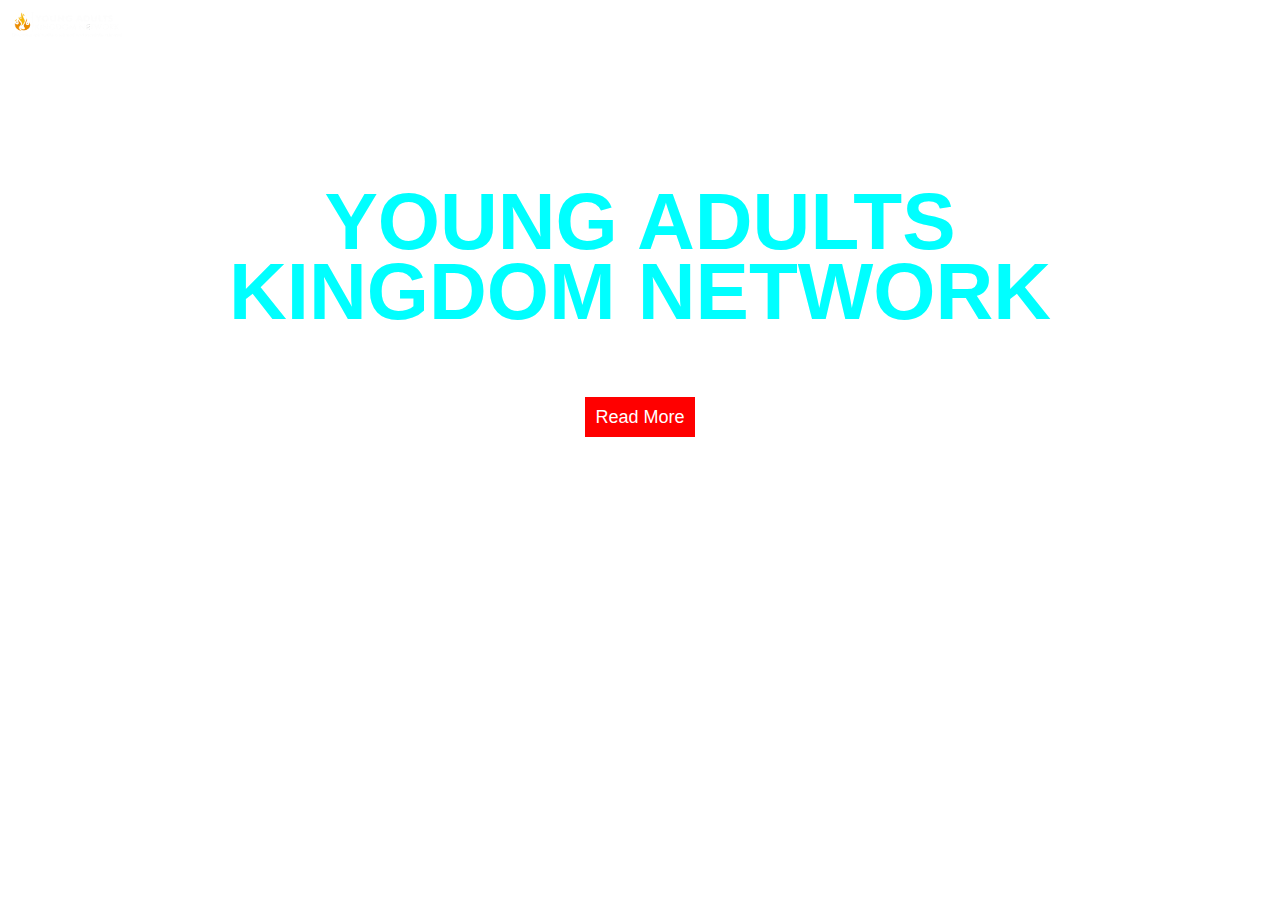
==== index.html @ bdc8966d "The Heading Section" ====
<!DOCTYPE html>
<html lang="en">
<head>
    <meta charset="UTF-8">
    <meta name="viewport" content="width=device-width, initial-scale=1.0">
    <link rel="stylesheet" href="css/style.css">
    <title>yaknglobal.com</title>
</head>
<body>
    <section class="main">
        <div class="topnav">
            <div><img src="img/yaknlogo white.png" width="110px" height="25px"></div>
            <div>
                <!-- <ul class="topnav list">
                <li><a href="">Home</a></li>
                <li><a href="">Service</a></li>
                <li><a href="">Donate</a></li>
                <li><a href="">Gallery</a></li>
            </ul> -->
            </div>
        </div>
        <div class="welcome">
            <h3 class="welcome">WELCOME TO</h3>
            <h1 class="yakn">YOUNG ADULTS<br>KINGDOM NETWORK</h1>
            <div class="read-more"><a href="">Read More</a></div>
        </div>
        <marquee direction="left" class="animate">Yakn is a fast growing youth platform, in teaching the true word of God and power of prayer. The reason for Yakn is to diciple young people into becoming relevant and societal equipped for their destiny or purpose.</marquee>
    </section>
    
    
</body>
</html>
---- css/style.css ----
* {
    padding: 0;
    margin: 0;
    box-sizing: border-box;
}

.main {
    background-image: url(../img/MAIN\ IMAGE.jpg);
    background-size: cover;
    width: 100%;
    height: 600px;
}

.topnav {
    padding: 20px;
    display: flex;
    justify-content: space-between;
    align-items: center;
}

.list a {
    text-decoration: none;
    color: white;
    font-family: 'Segoe UI', Tahoma, Geneva, Verdana, sans-serif;
    font-size: 15px;
}

.list {
    list-style: none;
}

.list li {
    padding-left: 50px;
}

.list a:hover {
    color: yellow;
}

.welcome {
    display: flex;
    justify-content: center;
    align-items: center;
    flex-direction: column;
    text-align: center;
    padding-top: 50px;
}

.welcome h1 {
    font-size: 70px;
    color: aqua;
    font-family: 'Segoe UI', Tahoma, Geneva, Verdana, sans-serif;
    line-height: 70px;
}

.welcome h3 {
    font-size: 30px;
    color: white;
    font-family: 'Segoe UI', Tahoma, Geneva, Verdana, sans-serif;
}
.read-more{
    padding-top: 70px;
}
.read-more a{
    text-decoration: none;
    color: white;
    background-color: red;
    font-family: 'Segoe UI', Tahoma, Geneva, Verdana, sans-serif;
    padding: 15px;
}
.animate{
    color: white;
    font-family: 'Segoe UI', Tahoma, Geneva, Verdana, sans-serif;
    font-size: 12px;
    padding-top: 90px;
    margin: 0 20px 0 20px;
}

@media only  screen and (max-width:300px){
    .main {
        background-image: url(../img/MAIN\ IMAGE.jpg);
        background-size: cover;
        width: 100%;
        height: 300px;
        background-position: center;
    }
    .welcome h1 {
        font-size: 25px;
        line-height: 28px;
    }
    
    .welcome h3 {
        font-size: 15px;
    }
    .topnav {
        padding: 20px;
    }
    
    .welcome {
        padding-top: 15px;
    }
    .read-more{
        padding-top: 30px;
    }
    .read-more a{
        padding: 8px;
        font-size: 10px;
    }
    .animate{
        font-size: 8px;
        padding-top: 45px;
    }
}
@media only  screen and (min-width:301px){
    .main {
        background-image: url(../img/MAIN\ IMAGE.jpg);
        background-size: cover;
        width: 100%;
        height: 320px;
        background-position: center;
    }
    .welcome h1 {
        font-size: 30px;
        line-height: 28px;
    }
    
    .welcome h3 {
        font-size: 15px;
    }
    .topnav {
        padding: 20px;
    }
    
    .welcome {
        padding-top: 15px;
    }
    .read-more{
        padding-top: 30px;
    }
    .read-more a{
        padding: 8px;
        font-size: 10px;
    }
    .animate{
        font-size: 8px;
        padding-top: 45px;
    }
}
@media only  screen and (min-width:375px){
    .main {
        background-image: url(../img/MAIN\ IMAGE.jpg);
        background-size: cover;
        width: 100%;
        height: 320px;
        background-position: center;
    }
    .welcome h1 {
        font-size: 30px;
        line-height: 28px;
    }
    
    .welcome h3 {
        font-size: 15px;
    }
    .topnav {
        padding: 20px;
    }
    
    .welcome {
        padding-top: 15px;
    }
    .read-more{
        padding-top: 50px;
    }
    .read-more a{
        padding: 8px;
        font-size: 10px;
    }
    .animate{
        font-size: 8px;
        padding-top: 55px; 
    }
}
@media only  screen and (min-width:400px){
    .main {
        background-image: url(../img/MAIN\ IMAGE.jpg);
        background-size: cover;
        width: 100%;
        height: 320px;
        background-position: center;
    }
    .welcome h1 {
        font-size: 35px;
        line-height: 30px;
    }
    
    .welcome h3 {
        font-size: 18px;
    }
    .topnav {
        padding: 20px;
    }
    
    .welcome {
        padding-top: 15px;
    }
    .read-more{
        padding-top: 45px;
    }
    .read-more a{
        padding: 10px;
        font-size: 11px;
    }
    .animate{
        font-size: 10px;
        padding-top: 45px;
    }
}
@media only  screen and (min-width:500px){
    .main {
        background-image: url(../img/MAIN\ IMAGE.jpg);
        background-size: cover;
        width: 100%;
        height: 350px;
        background-position: center;
    }
    .welcome h1 {
        font-size: 40px;
        line-height: 34px;
    }
    
    .welcome h3 {
        font-size: 20px;
    }
    .topnav {
        padding: 20px;
    }
    
    .welcome {
        padding-top: 30px;
    }
    .read-more{
        padding-top: 40px;
    }
    .read-more a{
        padding: 10px;
        font-size: 10px;
    }
    .animate{
        font-size: 10px;
        padding-top: 38px;
    }
}
@media only  screen and (min-width:700px){
    .main {
        background-image: url(../img/MAIN\ IMAGE.jpg);
        background-size: cover;
        width: 100%;
        height: 400px;
        background-position: center;
    }
    .welcome h1 {
        font-size: 55px;
        line-height: 50px;
    }
    
    .welcome h3 {
        font-size: 25px;
    }
    .topnav {
        padding: 12px;
    }
    
    .welcome {
        padding-top: 20px;
    }
    .read-more{
        padding-top: 50px;
    }
    .read-more a{
        padding: 10px;
        font-size: 13px;
    }
    .animate{
        font-size: 12px;
        padding-top: 70px;
    }
    .list a {
        font-size: 10px;
    }
}
@media only  screen and (min-width:900px){
    .main {
        background-image: url(../img/MAIN\ IMAGE.jpg);
        background-size: cover;
        width: 100%;
        height: 550px;
        background-position: center;
    }
    .welcome h1 {
        font-size: 80px;
        line-height: 70px;
    }
    
    .welcome h3 {
        font-size: 30px;
    }
    .topnav {
        padding: 12px;
    }
    
    .welcome {
        padding-top: 50px;
    }
    .read-more{
        padding-top: 80px;
    }
    .read-more a{
        padding: 10px;
        font-size: 18px;
    }
    .animate{
        font-size: 15px;
        padding-top: 70px;
    }
    .list a {
        font-size: 13px;
    }
    
}
@media only  screen and (min-width:1500px){
    .main {
        background-image: url(../img/MAIN\ IMAGE.jpg);
        background-size: cover;
        width: 100%;
        height: 650px;
        background-position: center;
    }
    .welcome h1 {
        font-size: 90px;
        line-height: 80px;
    }
    
    .welcome h3 {
        font-size: 45px;
    }
    .topnav {
        padding: 15px;
    }
    
    .welcome {
        padding-top: 40px;
    }
    .read-more{
        padding-top: 85px;
    }
    .read-more a{
        padding: 15px;
        font-size: 20px;
    }
    .animate{
        font-size: 18px;
        padding-top: 130px;
    }
    .list a {
        font-size: 20px;
    }
    
}
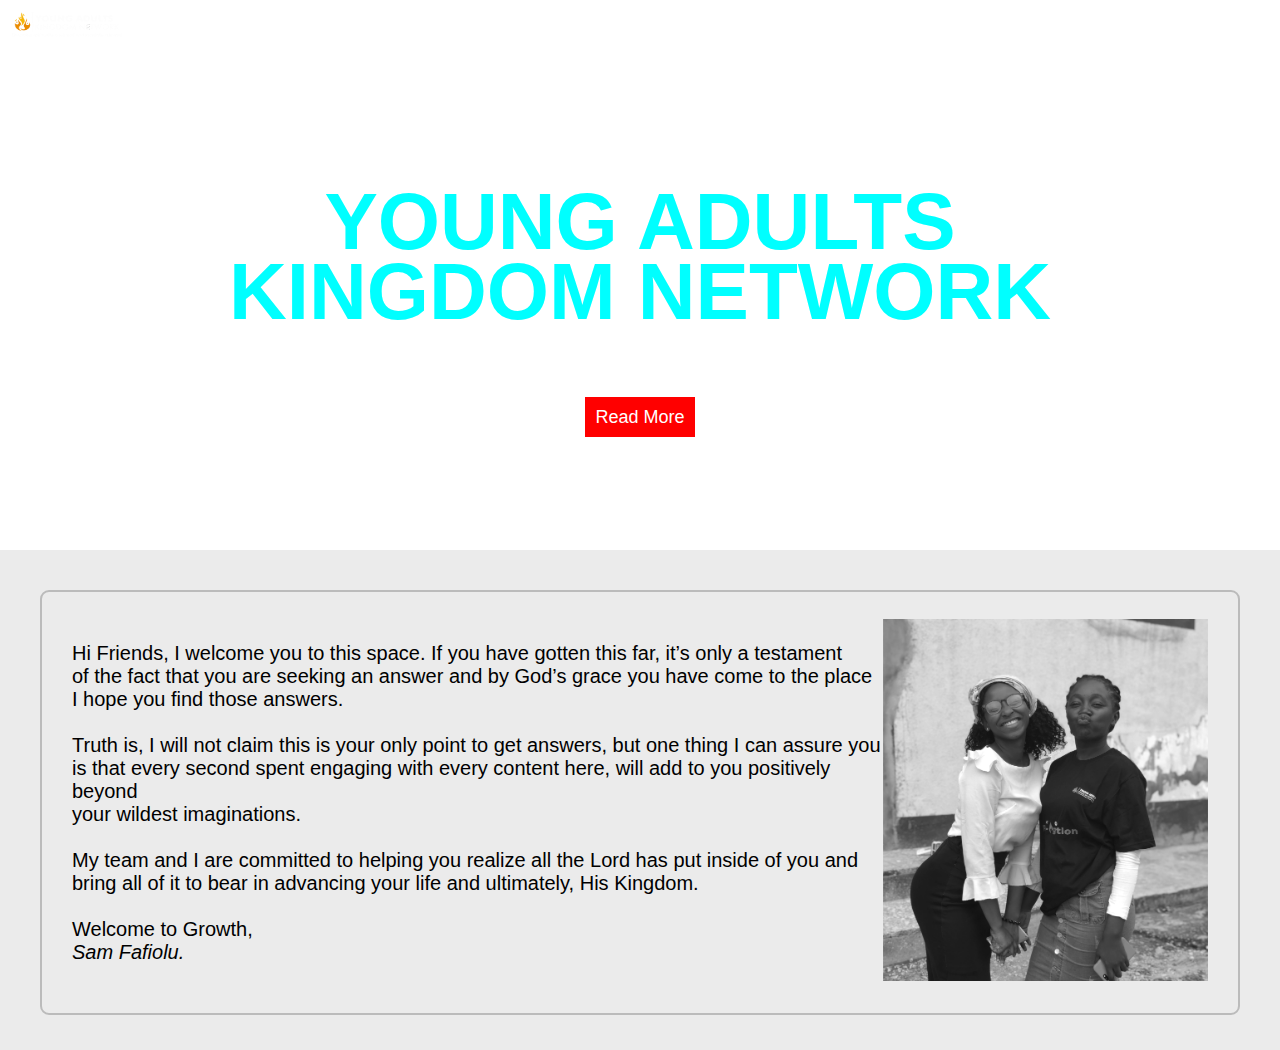
==== commit c961a104: "Welcome message and changes in the css and html" ====
--- a/index.html
+++ b/index.html
@@ -1,11 +1,13 @@
 <!DOCTYPE html>
 <html lang="en">
+
 <head>
     <meta charset="UTF-8">
     <meta name="viewport" content="width=device-width, initial-scale=1.0">
     <link rel="stylesheet" href="css/style.css">
     <title>yaknglobal.com</title>
 </head>
+
 <body>
     <section class="main">
         <div class="topnav">
@@ -24,9 +26,25 @@
             <h1 class="yakn">YOUNG ADULTS<br>KINGDOM NETWORK</h1>
             <div class="read-more"><a href="">Read More</a></div>
         </div>
-        <marquee direction="left" class="animate">Yakn is a fast growing youth platform, in teaching the true word of God and power of prayer. The reason for Yakn is to diciple young people into becoming relevant and societal equipped for their destiny or purpose.</marquee>
+        <marquee direction="left" class="animate">Yakn is a fast growing youth platform, in teaching the true word of
+            God and power of prayer. The reason for Yakn is to diciple young people into becoming relevant and societal
+            equipped for their destiny or purpose.</marquee>
     </section>
-    
-    
+    <div class="welcome-page">
+        <div class="welcome1">
+            <div><p>Hi Friends,
+
+                I welcome you to this space. If you have gotten this far, it’s only a testament <br> of the fact that you are seeking an answer and by God’s grace you have come to the place <br>I hope you find those answers. <br><br>
+                Truth is, I will not claim this is your only point to get answers, but one thing I can assure you <br> is that every second spent engaging with every content here, will add to you positively beyond <br> your wildest imaginations. <br><br>
+                
+                My team and I are committed to helping you realize all the Lord has put inside of you and <br>bring all of it to bear in advancing your life and ultimately, His Kingdom. <br><br>
+                
+                Welcome to Growth,<br>
+                <i>Sam Fafiolu.</i>
+                </p></div>
+                <div class="welcome-pic"><img src="img/img 1.jpg" width="325"></div>
+        </div>
+    </div>
 </body>
+
 </html>--- a/css/style.css
+++ b/css/style.css
@@ -58,17 +58,20 @@
     color: white;
     font-family: 'Segoe UI', Tahoma, Geneva, Verdana, sans-serif;
 }
-.read-more{
+
+.read-more {
     padding-top: 70px;
 }
-.read-more a{
+
+.read-more a {
     text-decoration: none;
     color: white;
     background-color: red;
     font-family: 'Segoe UI', Tahoma, Geneva, Verdana, sans-serif;
     padding: 15px;
 }
-.animate{
+
+.animate {
     color: white;
     font-family: 'Segoe UI', Tahoma, Geneva, Verdana, sans-serif;
     font-size: 12px;
@@ -76,7 +79,7 @@
     margin: 0 20px 0 20px;
 }
 
-@media only  screen and (max-width:300px){
+@media only screen and (max-width:300px) {
     .main {
         background-image: url(../img/MAIN\ IMAGE.jpg);
         background-size: cover;
@@ -84,34 +87,40 @@
         height: 300px;
         background-position: center;
     }
+
     .welcome h1 {
         font-size: 25px;
         line-height: 28px;
     }
-    
+
     .welcome h3 {
         font-size: 15px;
     }
+
     .topnav {
         padding: 20px;
     }
-    
+
     .welcome {
         padding-top: 15px;
     }
-    .read-more{
+
+    .read-more {
         padding-top: 30px;
     }
-    .read-more a{
+
+    .read-more a {
         padding: 8px;
         font-size: 10px;
     }
-    .animate{
+
+    .animate {
         font-size: 8px;
         padding-top: 45px;
     }
 }
-@media only  screen and (min-width:301px){
+
+@media only screen and (min-width:301px) {
     .main {
         background-image: url(../img/MAIN\ IMAGE.jpg);
         background-size: cover;
@@ -119,34 +128,40 @@
         height: 320px;
         background-position: center;
     }
+
     .welcome h1 {
         font-size: 30px;
         line-height: 28px;
     }
-    
+
     .welcome h3 {
         font-size: 15px;
     }
+
     .topnav {
         padding: 20px;
     }
-    
+
     .welcome {
         padding-top: 15px;
     }
-    .read-more{
+
+    .read-more {
         padding-top: 30px;
     }
-    .read-more a{
+
+    .read-more a {
         padding: 8px;
         font-size: 10px;
     }
-    .animate{
+
+    .animate {
         font-size: 8px;
         padding-top: 45px;
     }
 }
-@media only  screen and (min-width:375px){
+
+@media only screen and (min-width:375px) {
     .main {
         background-image: url(../img/MAIN\ IMAGE.jpg);
         background-size: cover;
@@ -154,34 +169,40 @@
         height: 320px;
         background-position: center;
     }
+
     .welcome h1 {
         font-size: 30px;
         line-height: 28px;
     }
-    
+
     .welcome h3 {
         font-size: 15px;
     }
+
     .topnav {
         padding: 20px;
     }
-    
+
     .welcome {
         padding-top: 15px;
     }
-    .read-more{
+
+    .read-more {
         padding-top: 50px;
     }
-    .read-more a{
+
+    .read-more a {
         padding: 8px;
         font-size: 10px;
     }
-    .animate{
+
+    .animate {
         font-size: 8px;
-        padding-top: 55px; 
-    }
-}
-@media only  screen and (min-width:400px){
+        padding-top: 55px;
+    }
+}
+
+@media only screen and (min-width:400px) {
     .main {
         background-image: url(../img/MAIN\ IMAGE.jpg);
         background-size: cover;
@@ -189,34 +210,40 @@
         height: 320px;
         background-position: center;
     }
+
     .welcome h1 {
         font-size: 35px;
         line-height: 30px;
     }
-    
+
     .welcome h3 {
         font-size: 18px;
     }
+
     .topnav {
         padding: 20px;
     }
-    
+
     .welcome {
         padding-top: 15px;
     }
-    .read-more{
+
+    .read-more {
         padding-top: 45px;
     }
-    .read-more a{
+
+    .read-more a {
         padding: 10px;
         font-size: 11px;
     }
-    .animate{
+
+    .animate {
         font-size: 10px;
         padding-top: 45px;
     }
 }
-@media only  screen and (min-width:500px){
+
+@media only screen and (min-width:500px) {
     .main {
         background-image: url(../img/MAIN\ IMAGE.jpg);
         background-size: cover;
@@ -224,34 +251,40 @@
         height: 350px;
         background-position: center;
     }
+
     .welcome h1 {
         font-size: 40px;
         line-height: 34px;
     }
-    
+
     .welcome h3 {
         font-size: 20px;
     }
+
     .topnav {
         padding: 20px;
     }
-    
+
     .welcome {
         padding-top: 30px;
     }
-    .read-more{
+
+    .read-more {
         padding-top: 40px;
     }
-    .read-more a{
+
+    .read-more a {
         padding: 10px;
         font-size: 10px;
     }
-    .animate{
+
+    .animate {
         font-size: 10px;
         padding-top: 38px;
     }
 }
-@media only  screen and (min-width:700px){
+
+@media only screen and (min-width:700px) {
     .main {
         background-image: url(../img/MAIN\ IMAGE.jpg);
         background-size: cover;
@@ -259,37 +292,44 @@
         height: 400px;
         background-position: center;
     }
+
     .welcome h1 {
         font-size: 55px;
         line-height: 50px;
     }
-    
+
     .welcome h3 {
         font-size: 25px;
     }
+
     .topnav {
         padding: 12px;
     }
-    
+
     .welcome {
         padding-top: 20px;
     }
-    .read-more{
+
+    .read-more {
         padding-top: 50px;
     }
-    .read-more a{
+
+    .read-more a {
         padding: 10px;
         font-size: 13px;
     }
-    .animate{
+
+    .animate {
         font-size: 12px;
         padding-top: 70px;
     }
+
     .list a {
         font-size: 10px;
     }
 }
-@media only  screen and (min-width:900px){
+
+@media only screen and (min-width:900px) {
     .main {
         background-image: url(../img/MAIN\ IMAGE.jpg);
         background-size: cover;
@@ -297,38 +337,45 @@
         height: 550px;
         background-position: center;
     }
+
     .welcome h1 {
         font-size: 80px;
         line-height: 70px;
     }
-    
+
     .welcome h3 {
         font-size: 30px;
     }
+
     .topnav {
         padding: 12px;
     }
-    
+
     .welcome {
         padding-top: 50px;
     }
-    .read-more{
+
+    .read-more {
         padding-top: 80px;
     }
-    .read-more a{
+
+    .read-more a {
         padding: 10px;
         font-size: 18px;
     }
-    .animate{
+
+    .animate {
         font-size: 15px;
         padding-top: 70px;
     }
+
     .list a {
         font-size: 13px;
     }
-    
-}
-@media only  screen and (min-width:1500px){
+
+}
+
+@media only screen and (min-width:1500px) {
     .main {
         background-image: url(../img/MAIN\ IMAGE.jpg);
         background-size: cover;
@@ -336,35 +383,61 @@
         height: 650px;
         background-position: center;
     }
+
     .welcome h1 {
         font-size: 90px;
         line-height: 80px;
     }
-    
+
     .welcome h3 {
         font-size: 45px;
     }
+
     .topnav {
         padding: 15px;
     }
-    
+
     .welcome {
         padding-top: 40px;
     }
-    .read-more{
+
+    .read-more {
         padding-top: 85px;
     }
-    .read-more a{
+
+    .read-more a {
         padding: 15px;
         font-size: 20px;
     }
-    .animate{
+
+    .animate {
         font-size: 18px;
         padding-top: 130px;
     }
+
     .list a {
         font-size: 20px;
     }
-    
-}
-
+
+}
+
+.welcome-page {
+    width: 100%;
+    height: 500px;
+    background-color: rgb(235, 235, 235);
+    padding: 40px;
+}
+
+.welcome1 {
+    width: 100%;
+    height: 425px;
+    border: 2px solid rgb(187, 187, 187);
+    border-radius: 9px;
+    font-family: 'Gill Sans', 'Gill Sans MT', Calibri, 'Trebuchet MS', sans-serif;
+    font-size: 20px;
+    align-items: center;
+    display: flex;
+    justify-content: space-between;
+    padding: 30px;
+}
+
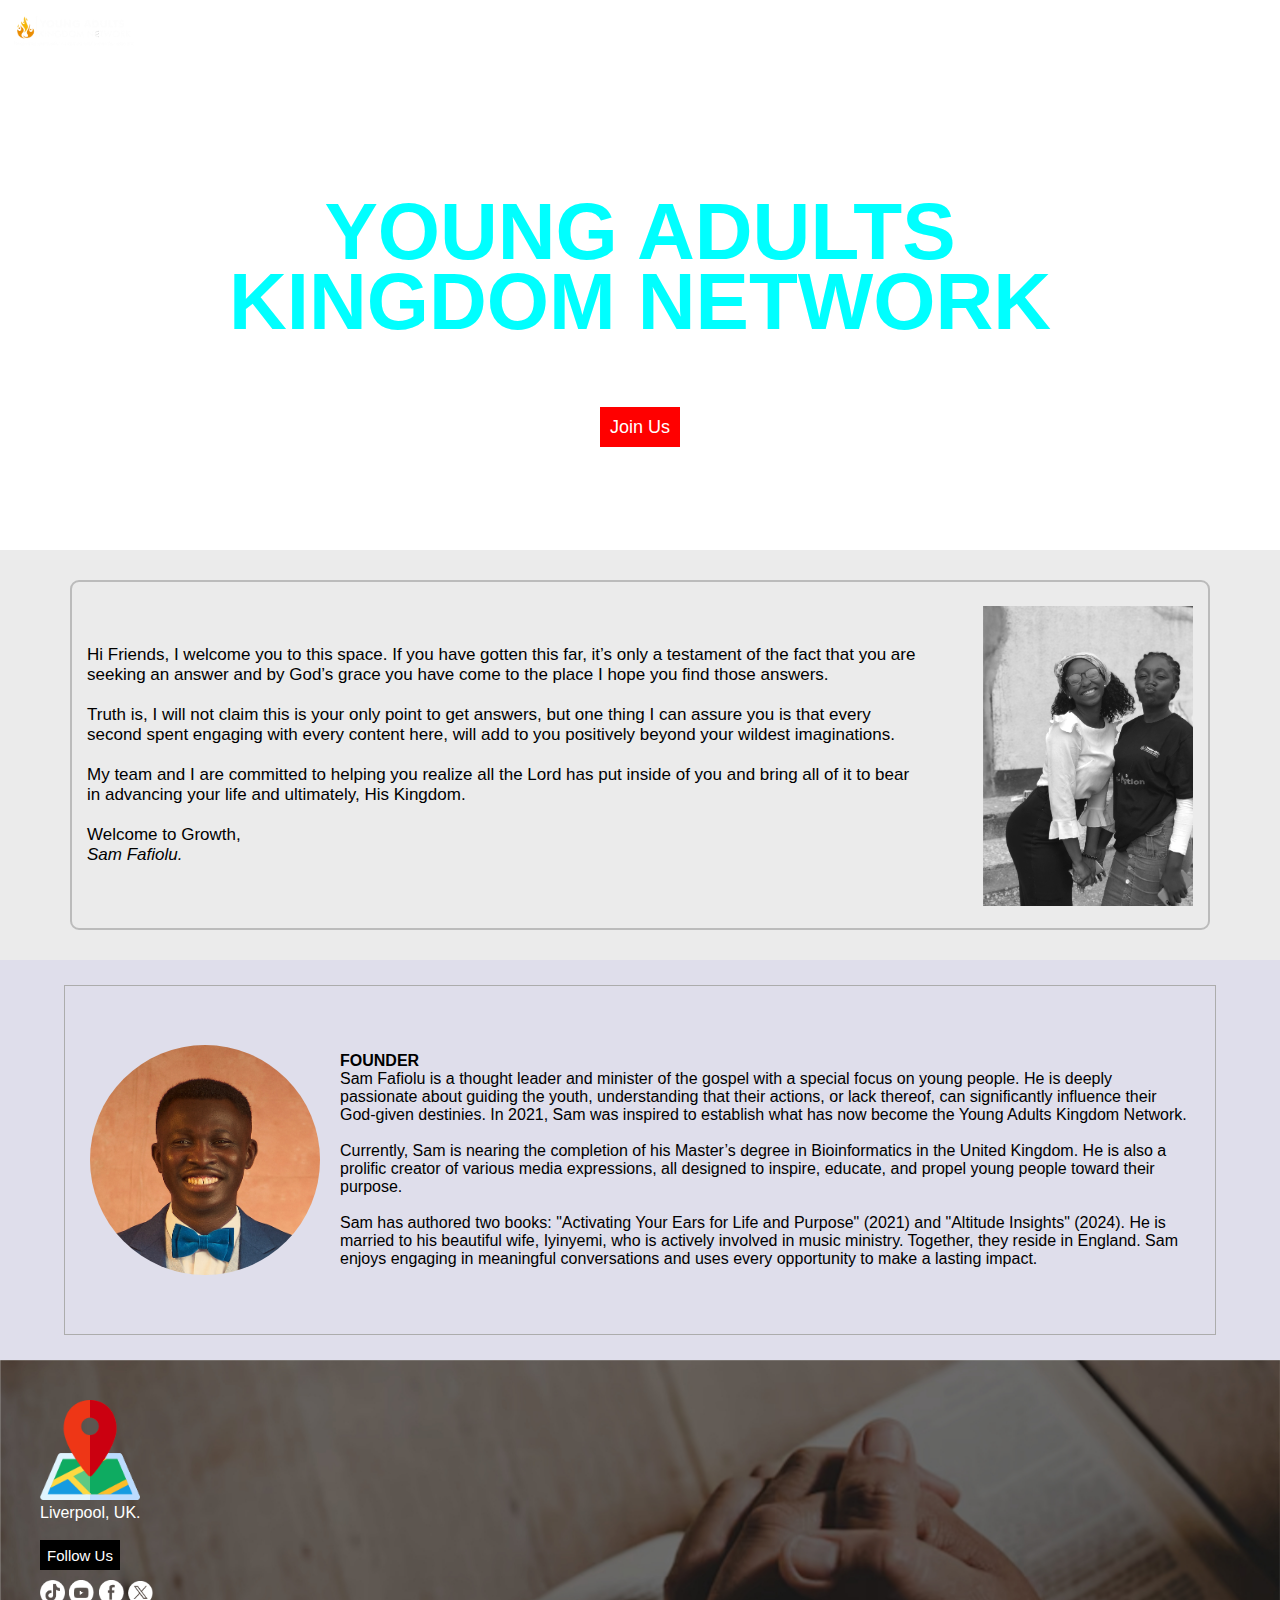
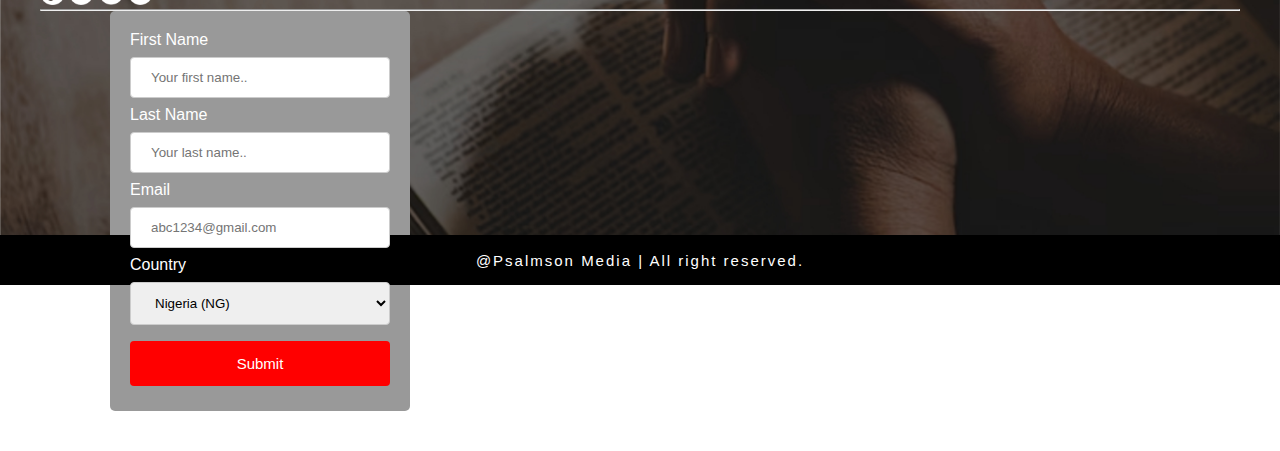
==== commit e5be93a8: "Hompage Done" ====
--- a/index.html
+++ b/index.html
@@ -11,20 +11,25 @@
 <body>
     <section class="main">
         <div class="topnav">
-            <div><img src="img/yaknlogo white.png" width="110px" height="25px"></div>
+            <div><img src="img/yaknlogo white.png" width="100"></div>
+
             <div>
-                <!-- <ul class="topnav list">
-                <li><a href="">Home</a></li>
-                <li><a href="">Service</a></li>
-                <li><a href="">Donate</a></li>
-                <li><a href="">Gallery</a></li>
-            </ul> -->
+                
+                    <ul class="topnav list">
+                        <li><a href="">Home</a></li>
+                        <li><a href="">Service</a></li>
+                        <li><a href="">Donate</a></li>
+                        <li><a href="">Gallery</a></li>
+                    </ul>
+                
             </div>
+
+
         </div>
         <div class="welcome">
             <h3 class="welcome">WELCOME TO</h3>
             <h1 class="yakn">YOUNG ADULTS<br>KINGDOM NETWORK</h1>
-            <div class="read-more"><a href="">Read More</a></div>
+            <div class="read-more"><a href="https://chat.whatsapp.com/B8yAgyohZiiI1sKRX3BTaz">Join Us</a></div>
         </div>
         <marquee direction="left" class="animate">Yakn is a fast growing youth platform, in teaching the true word of
             God and power of prayer. The reason for Yakn is to diciple young people into becoming relevant and societal
@@ -32,18 +37,103 @@
     </section>
     <div class="welcome-page">
         <div class="welcome1">
-            <div><p>Hi Friends,
+            <div>
+                <p>Hi Friends,
 
-                I welcome you to this space. If you have gotten this far, it’s only a testament <br> of the fact that you are seeking an answer and by God’s grace you have come to the place <br>I hope you find those answers. <br><br>
-                Truth is, I will not claim this is your only point to get answers, but one thing I can assure you <br> is that every second spent engaging with every content here, will add to you positively beyond <br> your wildest imaginations. <br><br>
-                
-                My team and I are committed to helping you realize all the Lord has put inside of you and <br>bring all of it to bear in advancing your life and ultimately, His Kingdom. <br><br>
-                
-                Welcome to Growth,<br>
-                <i>Sam Fafiolu.</i>
-                </p></div>
-                <div class="welcome-pic"><img src="img/img 1.jpg" width="325"></div>
+                    I welcome you to this space. If you have gotten this far, it’s only a testament of the fact that you
+                    are seeking an answer and by God’s grace you have come to the place I hope you find those answers.
+                    <br><br>
+                    Truth is, I will not claim this is your only point to get answers, but one thing I can assure you is
+                    that every second spent engaging with every content here, will add to you positively beyond your
+                    wildest imaginations. <br><br>
+
+                    My team and I are committed to helping you realize all the Lord has put inside of you and bring all
+                    of it to bear in advancing your life and ultimately, His Kingdom. <br><br>
+
+                    Welcome to Growth,<br>
+                    <i>Sam Fafiolu.</i>
+                </p>
+            </div>
+            <div class="welcome-pic"></div>
         </div>
+    </div>
+    <div class="founder">
+        <div class="found">
+            <div>
+                <div class="pst-img"></div>
+            </div>
+            <div class="sam-text">
+                <p><b>FOUNDER</b> <br>
+                    Sam Fafiolu is a thought leader and minister of the gospel with a special focus on young people. He
+                    is deeply passionate about guiding the youth, understanding that their actions, or lack thereof, can
+                    significantly influence their God-given destinies. In 2021, Sam was inspired to establish what has
+                    now become the Young Adults Kingdom Network. <br><br>
+
+                    Currently, Sam is nearing the completion of his Master’s degree in Bioinformatics in the United
+                    Kingdom. He is also a prolific creator of various media expressions, all designed to inspire,
+                    educate, and propel young people toward their purpose. <br><br>
+
+                    Sam has authored two books: "Activating Your Ears for Life and Purpose" (2021) and "Altitude
+                    Insights" (2024).
+
+                    He is married to his beautiful wife, Iyinyemi, who is actively involved in music ministry. Together,
+                    they reside in England.
+
+                    Sam enjoys engaging in meaningful conversations and uses every opportunity to make a lasting impact.
+
+
+                </p>
+            </div>
+        </div>
+    </div>
+    <footer class="contact">
+        <div class="locate">
+            <div class="ll">
+                <div>
+                    <div><img src="img/location.png" width="100">
+                        <p>Liverpool, UK.</p>
+                    </div>
+                </div>
+                <br>
+
+                <div class="follow">
+                    <p>Follow Us</p>
+                    <div class="icon"><a href=""><img src="img/tiktok.png" width="25"></a>
+                        <a href=""><img src="img/youtube.png" width="25"></a>
+                        <a href=""><img src="img/facebook.png" width="25"></a>
+                        <a href=""><img src="img/twitter.png" width="25"></a>
+                    </div>
+                </div>
+
+            </div>
+            <hr>
+            <div class="form">
+                <div>
+                    <form>
+                        <label for="fname">First Name</label><br>
+                        <input type="text" id="fname" name="firstname" placeholder="Your first name.."><br>
+
+                        <label for="lname">Last Name</label><br>
+                        <input type="text" id="lname" name="lastname" placeholder="Your last name.."><br>
+
+                        <label for="ename">Email</label><br>
+                        <input type="text" id="ename" name="email" placeholder="abc1234@gmail.com"><br>
+
+                        <label for="country">Country</label><br>
+                        <select id="country" name="country">
+                            <option value="NG">Nigeria (NG)</option>
+                            <option value="UK">United Kingom (UK)</option>
+                            <option value="">GERMANY</option>
+                        </select><br>
+
+                        <input type="submit" value="Submit">
+                    </form>
+                </div>
+            </div>
+
+    </footer>
+    <div class="ps">
+        <p>@Psalmson Media | All right reserved.</p>
     </div>
 </body>
 
--- a/css/style.css
+++ b/css/style.css
@@ -12,17 +12,16 @@
 }
 
 .topnav {
-    padding: 20px;
     display: flex;
     justify-content: space-between;
     align-items: center;
+    font-size: 15px;
 }
 
 .list a {
     text-decoration: none;
     color: white;
     font-family: 'Segoe UI', Tahoma, Geneva, Verdana, sans-serif;
-    font-size: 15px;
 }
 
 .list {
@@ -80,6 +79,21 @@
 }
 
 @media only screen and (max-width:300px) {
+    .topnav {
+        margin-left: 2px;
+         font-size: 6px;
+    }
+    .list li {
+        padding-left: 13px;
+    }
+    .topnav img{
+        width: 50px;
+        height: 10px;
+    }
+    .topnav {
+        padding: 10px;
+    }
+
     .main {
         background-image: url(../img/MAIN\ IMAGE.jpg);
         background-size: cover;
@@ -97,10 +111,6 @@
         font-size: 15px;
     }
 
-    .topnav {
-        padding: 20px;
-    }
-
     .welcome {
         padding-top: 15px;
     }
@@ -116,11 +126,26 @@
 
     .animate {
         font-size: 8px;
-        padding-top: 45px;
+        padding-top: 70px;
     }
 }
 
 @media only screen and (min-width:301px) {
+    .topnav {
+        margin-left: 2px;
+         font-size: 9px;
+    }
+    .list li {
+        padding-left: 13px;
+    }
+    .topnav img{
+        width: 60px;
+        height: 15px;
+    }
+    .topnav {
+        padding: 10px;
+    }
+    
     .main {
         background-image: url(../img/MAIN\ IMAGE.jpg);
         background-size: cover;
@@ -138,9 +163,7 @@
         font-size: 15px;
     }
 
-    .topnav {
-        padding: 20px;
-    }
+    
 
     .welcome {
         padding-top: 15px;
@@ -157,11 +180,58 @@
 
     .animate {
         font-size: 8px;
-        padding-top: 45px;
+        padding-top: 60px;
+    }
+}
+
+@media only screen and (min-width:320px) {
+    
+    .topnav {
+        margin-left: 2px;
+         font-size: 9px;
+    }
+    .list li {
+        padding-left: 13px;
+    }
+    .topnav img{
+        width: 60px;
+        height: 15px;
+    }
+    .topnav {
+        padding: 8px;
+    }.main {
+        background-image: url(../img/MAIN\ IMAGE.jpg);
+        background-size: cover;
+        width: 100%;
+        height: 320px;
+        background-position: center;
+    }
+
+    .welcome h1 {
+        font-size: 35px;
+        line-height: 30px;
+    }
+    .animate{
+        padding-top: 65px;
     }
 }
 
 @media only screen and (min-width:375px) {
+    .topnav {
+        margin-left: 2px;
+         font-size: 9px;
+    }
+    .list li {
+        padding-left: 13px;
+    }
+    .topnav img{
+        width: 60px;
+        height: 15px;
+    }
+    .topnav {
+        padding: 10px;
+    }
+    
     .main {
         background-image: url(../img/MAIN\ IMAGE.jpg);
         background-size: cover;
@@ -179,10 +249,7 @@
         font-size: 15px;
     }
 
-    .topnav {
-        padding: 20px;
-    }
-
+    
     .welcome {
         padding-top: 15px;
     }
@@ -198,11 +265,25 @@
 
     .animate {
         font-size: 8px;
-        padding-top: 55px;
+        padding-top: 75px;
     }
 }
 
 @media only screen and (min-width:400px) {
+    .topnav {
+        margin-left: 2px;
+         font-size: 9px;
+    }
+    .list li {
+        padding-left: 13px;
+    }
+    .topnav img{
+        width: 60px;
+        height: 15px;
+    }
+    .topnav {
+        padding: 10px;
+    }
     .main {
         background-image: url(../img/MAIN\ IMAGE.jpg);
         background-size: cover;
@@ -220,10 +301,6 @@
         font-size: 18px;
     }
 
-    .topnav {
-        padding: 20px;
-    }
-
     .welcome {
         padding-top: 15px;
     }
@@ -239,18 +316,27 @@
 
     .animate {
         font-size: 10px;
-        padding-top: 45px;
+        padding-top: 60px;
     }
 }
 
 @media only screen and (min-width:500px) {
-    .main {
-        background-image: url(../img/MAIN\ IMAGE.jpg);
-        background-size: cover;
-        width: 100%;
-        height: 350px;
-        background-position: center;
-    }
+    
+    .topnav {
+        margin-left: 2px;
+         font-size: 9px;
+    }
+    .list li {
+        padding-left: 13px;
+    }
+    .topnav img{
+        width: 70px;
+        height: 17px;
+    }
+    .topnav {
+        padding: 10px;
+    }
+    
 
     .welcome h1 {
         font-size: 40px;
@@ -261,10 +347,6 @@
         font-size: 20px;
     }
 
-    .topnav {
-        padding: 20px;
-    }
-
     .welcome {
         padding-top: 30px;
     }
@@ -280,7 +362,7 @@
 
     .animate {
         font-size: 10px;
-        padding-top: 38px;
+        padding-top: 28px;
     }
 }
 
@@ -330,6 +412,20 @@
 }
 
 @media only screen and (min-width:900px) {
+    .topnav {
+        margin-left: 2px;
+         font-size: 9px;
+    }
+    .list li {
+        padding-left: 25px;
+    }
+    .topnav img{
+        width: 120px;
+        height: 30px;
+    }
+    .topnav {
+        padding: 10px;
+    }
     .main {
         background-image: url(../img/MAIN\ IMAGE.jpg);
         background-size: cover;
@@ -376,6 +472,20 @@
 }
 
 @media only screen and (min-width:1500px) {
+    .topnav {
+        margin-left: 2px;
+         font-size: 9px;
+    }
+    .list li {
+        padding-left: 30px;
+    }
+    .topnav img{
+        width: 130px;
+        height: 35px;
+    }
+    .topnav {
+        padding: 10px;
+    }
     .main {
         background-image: url(../img/MAIN\ IMAGE.jpg);
         background-size: cover;
@@ -433,11 +543,507 @@
     height: 425px;
     border: 2px solid rgb(187, 187, 187);
     border-radius: 9px;
-    font-family: 'Gill Sans', 'Gill Sans MT', Calibri, 'Trebuchet MS', sans-serif;
+    font-family: 'Segoe UI', Tahoma, Geneva, Verdana, sans-serif;
     font-size: 20px;
     align-items: center;
     display: flex;
-    justify-content: space-between;
     padding: 30px;
-}
-
+    font-weight: lighter;
+}
+
+@media only screen and (max-width:300px) {
+    .welcome-page {
+        padding: 20px;
+        height: 470px;
+    }
+
+    .welcome1 {
+        display: flex;
+        flex-direction: column;
+        font-size: 10px;
+        padding: 15px;
+
+
+    }
+
+    .welcome-pic {
+        background-image: url(../img/img\ 1.jpg);
+        background-size: cover;
+        width: 100%;
+        height: 180px;
+        margin-top: 15px;
+    }
+}
+
+@media only screen and (min-width:301px) {
+    .welcome-page {
+        padding: 20px;
+        height: 590px;
+    }
+
+    .welcome1 {
+        display: flex;
+        flex-direction: column;
+        font-size: 13px;
+        padding: 15px;
+        text-justify: auto;
+        height: 550px;
+    }
+
+    .welcome-pic {
+        background-image: url(../img/img\ 1.jpg);
+        background-size: cover;
+        width: 100%;
+        height: 200px;
+        margin-top: 15px;
+    }
+}
+
+@media only screen and (min-width:400px) {
+
+    .welcome-pic {
+        background-image: url(../img/img\ 1.jpg);
+        background-size: cover;
+        width: 100%;
+        height: 250px;
+        margin-top: 15px;
+    }
+}
+
+@media only screen and (min-width:500px) {
+    .welcome-page {
+        padding: 20px;
+        height: 590px;
+    }
+
+    .welcome-pic {
+        background-image: url(../img/img\ 1.jpg);
+        background-size: cover;
+        width: 100%;
+        height: 300px;
+        margin-top: 15px;
+    }
+}
+
+@media only screen and (min-width:700px) {
+    .welcome-page {
+        padding: 20px;
+        height: 320px;
+    }
+
+    .welcome1 {
+        display: flex;
+        flex-direction: row;
+        font-size: 12px;
+        height: 280px;
+        gap: 20px;
+
+    }
+
+    .welcome-pic {
+        background-image: url(../img/img\ 1.jpg);
+        background-size: cover;
+        width: 100%;
+        height: 250px;
+        margin-top: 1px;
+    }
+}
+
+@media only screen and (min-width:900px) {
+    .welcome-page {
+        padding: 20px;
+        height: 320px;
+    }
+
+    .welcome1 {
+        display: flex;
+        flex-direction: row;
+        font-size: 14px;
+        height: 280px;
+        gap: 20px;
+
+    }
+
+
+}
+
+@media only screen and (min-width:1200px) {
+    .welcome-page {
+        padding: 30px 70px 30px 70px;
+        height: 410px;
+    }
+
+    .welcome1 {
+        display: flex;
+        flex-direction: row;
+        font-size: 17px;
+        height: 350px;
+        gap: 60px;
+
+    }
+
+    .welcome-pic {
+        background-image: url(../img/img\ 1.jpg);
+        background-size: cover;
+        width: 400px;
+        height: 300px;
+        margin-top: 1px;
+    }
+}
+
+
+/* founder section  */
+
+
+.founder {
+    width: 100%;
+    height: 400px;
+    background-color: rgba(10, 0, 104, 0.404);
+    display: flex;
+    align-items: center;
+    justify-content: center;
+}
+
+.found {
+    width: 90%;
+    height: 300px;
+    border: 1px solid rgb(172, 172, 172);
+    display: flex;
+    align-items: center;
+    gap: 30px;
+    justify-content: center;
+    padding: 20px;
+}
+
+.pst-img {
+    /* border: 1px solid black; */
+    width: 230px;
+    height: 230px;
+    border-radius: 130px;
+    background-image: url(../img/pst\ sam.JPG);
+    background-size: cover;
+    background-position: center;
+
+}
+
+.sam-text {
+    font-size: 15px;
+    font-family: 'Segoe UI', Tahoma, Geneva, Verdana, sans-serif;
+    color: white;
+}
+
+@media only screen and (max-width:300px) {
+    .founder {
+        width: 100%;
+        height: 600px;
+        background-color: rgba(10, 0, 104, 0.13);
+    }
+
+    .found {
+        width: 90%;
+        height: 550px;
+        display: flex;
+        flex-direction: column;
+        gap: 20px;
+        padding: 10px;
+    }
+
+    .pst-img {
+        width: 100px;
+        height: 100px;
+
+    }
+
+    .sam-text {
+        font-size: 12px;
+        color: black;
+    }
+}
+
+@media only screen and (min-width:301px) {
+    .founder {
+        width: 100%;
+        height: 600px;
+        background-color: rgba(10, 0, 104, 0.13);
+    }
+
+    .found {
+        width: 90%;
+        height: 550px;
+        display: flex;
+        flex-direction: column;
+        gap: 20px;
+        padding: 10px;
+    }
+
+    .pst-img {
+        width: 100px;
+        height: 100px;
+
+    }
+
+    .sam-text {
+        font-size: 12px;
+        color: black;
+    }
+}
+
+@media only screen and (min-width:342px) {
+    .founder {
+        width: 100%;
+        height: 525px;
+    }
+
+    .found {
+        width: 90%;
+        height: 500px;
+    }
+
+}
+
+@media only screen and (min-width:375px) {
+    .sam-text {
+        font-size: 13px;
+    }
+
+    .founder {
+        width: 100%;
+        height: 550px;
+    }
+
+    .found {
+        width: 90%;
+        height: 525px;
+    }
+}
+
+@media only screen and (min-width:400px) {
+
+    .founder {
+        width: 100%;
+        height: 550px;
+    }
+
+    .found {
+        width: 90%;
+        height: 500px;
+    }
+}
+
+@media only screen and (min-width:500px) {
+    .sam-text {
+        font-size: 14px;
+    }
+
+    .founder {
+        width: 100%;
+        height: 600px;
+    }
+
+    .found {
+        width: 90%;
+        height: 575px;
+    }
+
+    .pst-img {
+
+        width: 180px;
+        height: 180px;
+    }
+}
+
+@media only screen and (min-width:700px) {
+    .sam-text {
+        font-size: 16px;
+    }
+}
+
+@media only screen and (min-width:900px) {
+    .sam-text {
+        font-size: 17px;
+    }
+}
+
+@media only screen and (min-width:1200px) {
+
+    .pst-img {
+        width: 230px;
+        height: 230px;
+
+    }
+
+    .sam-text {
+        font-size: 16px;
+        color: black;
+    }
+
+    .found {
+        width: 90%;
+        height: 350px;
+        display: flex;
+        flex-direction: row;
+        padding: 25px;
+    }
+
+    .founder {
+        height: 400px;
+    }
+
+}
+
+@media only screen and (min-width:1500px) {
+
+    .sam-text {
+        font-size: 18px;
+        color: black;
+    }
+
+    .found {
+        width: 90%;
+        height: 350px;
+        display: flex;
+        flex-direction: row;
+        padding: 25px;
+    }
+
+    .founder {
+        height: 400px;
+    }
+}
+
+/* contact section */
+.contact {
+    width: 100%;
+    height: 475px;
+    background-image: url(../img/white\ background.jpg);
+    background-size: cover;
+}
+
+.locate {
+    padding: 40px;
+    color: white;
+    font-family: 'Segoe UI', Tahoma, Geneva, Verdana, sans-serif;
+}
+
+.follow p {
+    background-color: rgb(0, 0, 0);
+    color: rgb(255, 255, 255);
+    width: 80px;
+    height: 30px;
+    display: flex;
+    font-size: 15px;
+    align-items: center;
+    justify-content: center;
+}
+
+.icon {
+    padding-top: 10px;
+}
+
+.form {
+    background-color: rgba(0, 0, 0, 0.452);
+    width: 550px;
+    height: 250px;
+
+}
+
+.input {
+    padding: 20px;
+}
+
+.name {
+    padding-top: 10px;
+}
+
+.name p {
+    display: inline;
+}
+
+.form {
+    border-radius: 5px;
+    background-color: #999999;
+    padding: 20px;
+    margin-left: 70px;
+    margin-right: 10px;
+    width: 300px;
+    height: 400px;
+    font-family: "Montserrat", sans-serif;
+}
+
+input[type=text],
+select {
+    width: 100%;
+    padding: 12px 20px;
+    margin: 8px 0;
+    border: 1px solid #ccc;
+    border-radius: 4px;
+    box-sizing: border-box;
+    font-family: "Montserrat", sans-serif;
+}
+
+input[type=submit] {
+    width: 100%;
+    background-color: #ff0000;
+    color: white;
+    padding: 14px 20px;
+    margin: 8px 0;
+    border: none;
+    border-radius: 4px;
+    cursor: pointer;
+    font-family: "Montserrat", sans-serif;
+    font-size: 15px;
+}
+
+input[type=submit]:hover {
+    background-color: #919191;
+}
+
+@media only screen and (max-width:300px) {
+    .contact {
+        background-position: center;
+    }
+
+    .locate {
+        /* display: flex;
+        flex-direction: column; */
+    }
+
+    .ll {
+        display: flex;
+        flex-direction: row;
+    }
+}
+
+@media only screen and (min-width:301px) {}
+
+@media only screen and (min-width:375px) {}
+
+@media only screen and (min-width:400px) {}
+
+@media only screen and (min-width:500px) {}
+
+@media only screen and (min-width:700px) {}
+
+@media only screen and (min-width:900px) {}
+
+@media only screen and (min-width:1500px) {}
+
+
+
+
+
+
+/* psalmson media section */
+.ps {
+    width: 100%;
+    height: 50px;
+    font-family: 'Segoe UI', Tahoma, Geneva, Verdana, sans-serif;
+    background-color: black;
+    color: white;
+    display: flex;
+    font-size: 15px;
+    letter-spacing: 2px;
+    font-weight: lighter;
+    justify-content: center;
+    align-items: center;
+}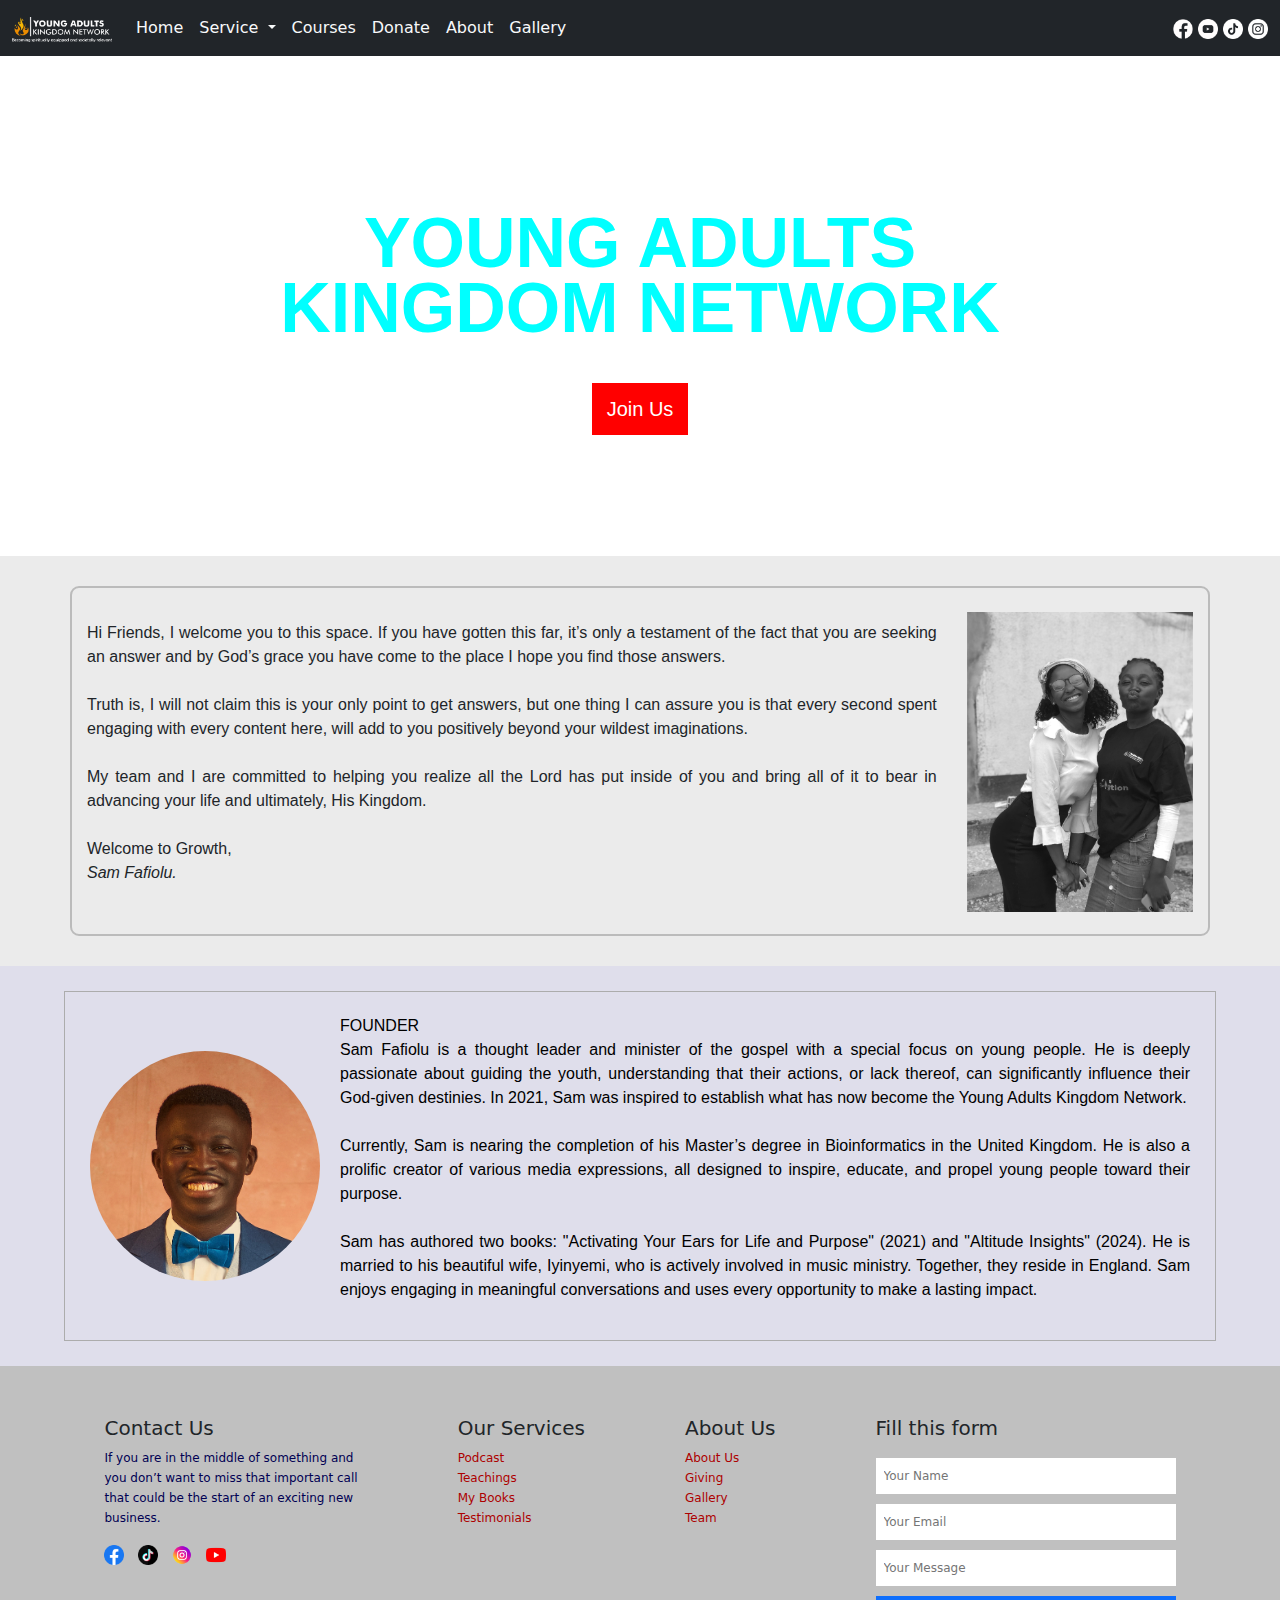
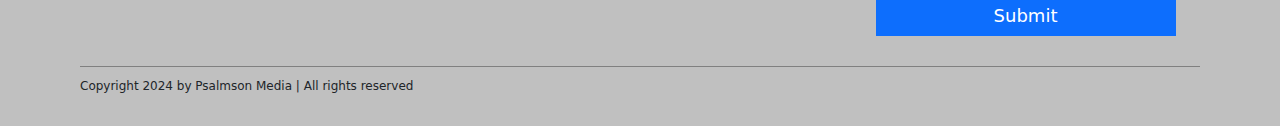
==== commit 0732c824: "Added more html and css" ====
--- a/index.html
+++ b/index.html
@@ -4,28 +4,64 @@
 <head>
     <meta charset="UTF-8">
     <meta name="viewport" content="width=device-width, initial-scale=1.0">
+    <link rel="stylesheet" href="css/bootstrap.css">
     <link rel="stylesheet" href="css/style.css">
     <title>yaknglobal.com</title>
 </head>
 
 <body>
+    <nav class="navbar navbar-expand-lg bg-dark">
+        <div class="container-fluid">
+            <a class="navbar-brand text-light" href="index.html"><img src="img/yaknlogo white.png" width="100"></a>
+            <button class="navbar-toggler" type="button" data-bs-toggle="collapse" data-bs-target="#navbarScroll"
+                aria-controls="navbarScroll" aria-expanded="false" aria-label="Toggle navigation">
+                <span class="navbar-toggler-icon"></span>
+            </button>
+            <div class="collapse navbar-collapse" id="navbarScroll">
+                <ul class="navbar-nav me-auto my-2 my-lg-0 navbar-nav-scroll" style="--bs-scroll-height: 100px;">
+                    <li class="nav-item">
+                        <a class="nav-link active text-light" aria-current="page" href="index.html">Home</a>
+                    </li>
+                    <li class="nav-item dropdown">
+                        <a class="nav-link dropdown-toggle text-light" href="service.html" role="button"
+                            data-bs-toggle="dropdown" aria-expanded="false">
+                            Service
+                        </a>
+                        <ul class="dropdown-menu">
+                            <li><a class="dropdown-item" href="#">Podcast</a></li>
+                            <li><a class="dropdown-item" href="#">Teachings</a></li>
+                            <li><a class="dropdown-item" href="#">My Books</a></li>
+                            <li><a class="dropdown-item" href="#">Testimonials</a></li>
+                            <li>
+                                <hr class="dropdown-divider">
+                            </li>
+                            <li><a class="dropdown-item" href="index.html"><img src="img/yakn logo.png"
+                                        width="100"></a></li>
+                        </ul>
+                    </li>
+                    <li class="nav-item">
+                        <a class="nav-link text-light" href="#">Courses</a>
+                    </li>
+                    <li class="nav-item">
+                        <a class="nav-link text-light" aria-disabled="true" href="donate.html">Donate</a>
+                    </li>
+                    <li class="nav-item">
+                        <a class="nav-link text-light" aria-disabled="true" href="about.html">About</a>
+                    </li>
+                    <li class="nav-item">
+                        <a class="nav-link text-light" aria-disabled="true" href="gallery.html">Gallery</a>
+                    </li>
+                </ul>
+                <div>
+                    <a href="https://www.facebook.com/fafiolu.samuel"><img src="img/fb.png" width="20"></a>
+                    <a href="https://youtube.com/@samfafioluofficial?si=S8PP0mXsg4CZrCpM"><img src="img/yt.png" width="20"></a>
+                    <a href="https://vm.tiktok.com/ZMh8GTM2t/"><img src="img/tk.png"  width="20"></a>
+                    <a href="https://www.instagram.com/samfafiolu.ng?igsh=YzljYTk1ODg3Zg=="><img src="img/insta.png"  width="20"></a>
+                </div>
+            </div>
+        </div>
+    </nav>
     <section class="main">
-        <div class="topnav">
-            <div><img src="img/yaknlogo white.png" width="100"></div>
-
-            <div>
-                
-                    <ul class="topnav list">
-                        <li><a href="">Home</a></li>
-                        <li><a href="">Service</a></li>
-                        <li><a href="">Donate</a></li>
-                        <li><a href="">Gallery</a></li>
-                    </ul>
-                
-            </div>
-
-
-        </div>
         <div class="welcome">
             <h3 class="welcome">WELCOME TO</h3>
             <h1 class="yakn">YOUNG ADULTS<br>KINGDOM NETWORK</h1>
@@ -63,7 +99,7 @@
                 <div class="pst-img"></div>
             </div>
             <div class="sam-text">
-                <p><b>FOUNDER</b> <br>
+                <p style="font-weight: lighter;"><b>FOUNDER</b> <br>
                     Sam Fafiolu is a thought leader and minister of the gospel with a special focus on young people. He
                     is deeply passionate about guiding the youth, understanding that their actions, or lack thereof, can
                     significantly influence their God-given destinies. In 2021, Sam was inspired to establish what has
@@ -86,55 +122,57 @@
             </div>
         </div>
     </div>
-    <footer class="contact">
-        <div class="locate">
-            <div class="ll">
-                <div>
-                    <div><img src="img/location.png" width="100">
-                        <p>Liverpool, UK.</p>
-                    </div>
-                </div>
-                <br>
-
-                <div class="follow">
-                    <p>Follow Us</p>
-                    <div class="icon"><a href=""><img src="img/tiktok.png" width="25"></a>
-                        <a href=""><img src="img/youtube.png" width="25"></a>
-                        <a href=""><img src="img/facebook.png" width="25"></a>
-                        <a href=""><img src="img/twitter.png" width="25"></a>
-                    </div>
+    <footer class="footer">
+        <div class="contact">
+            <div>
+                <h5>Contact Us</h5>
+                <p class="contact1">If you are in the middle of something and <br> you don’t want to miss that important call <br> that
+                    could be the
+                    start of an exciting new <br>business.</p>
+                <a href="https://www.facebook.com/fafiolu.samuel"><img src="img/facebook.png" width="20"></a>
+                <a href="https://vm.tiktok.com/ZMh8GTM2t/"><img src="img/tik-tok.png" width="20"></a>
+                <a href="https://www.instagram.com/samfafiolu.ng?igsh=YzljYTk1ODg3Zg=="><img src="img/instagram.png" width="20"></a>
+                <a href="https://youtube.com/@samfafioluofficial?si=S8PP0mXsg4CZrCpM"><img src="img/youtube.png" width="20"></a>
+            </div>
+            <div>
+                <h5>Our Services</h5>
+                <div class="Service1">
+                    <a href="">Podcast</a>
+                    <a href="">Teachings</a>
+                    <a href="">My Books</a>
+                    <a href="">Testimonials</a>
                 </div>
 
             </div>
-            <hr>
-            <div class="form">
-                <div>
-                    <form>
-                        <label for="fname">First Name</label><br>
-                        <input type="text" id="fname" name="firstname" placeholder="Your first name.."><br>
-
-                        <label for="lname">Last Name</label><br>
-                        <input type="text" id="lname" name="lastname" placeholder="Your last name.."><br>
-
-                        <label for="ename">Email</label><br>
-                        <input type="text" id="ename" name="email" placeholder="abc1234@gmail.com"><br>
-
-                        <label for="country">Country</label><br>
-                        <select id="country" name="country">
-                            <option value="NG">Nigeria (NG)</option>
-                            <option value="UK">United Kingom (UK)</option>
-                            <option value="">GERMANY</option>
-                        </select><br>
-
-                        <input type="submit" value="Submit">
-                    </form>
+            <div>
+                <h5>About Us</h5>
+                <div class="Service1">
+                    <a href="about.html">About Us</a>
+                    <a href="">Giving</a>
+                    <a href="gallery.html">Gallery</a>
+                    <a href="">Team</a>
                 </div>
             </div>
+            <div class="input">
+                <h5>Fill this form</h5>
+                <form action="">
+                    <input type="Name" placeholder="Your Name">
+                    <input type="Email" placeholder="Your Email">
+                    <input type="Message" placeholder="Your Message">
+                    <button class="bg-primary">Submit</button>
+                </form>
+            </div>
+        </div>
+        <div class="line"></div>
+        <div class="copyright">
+            <p>Copyright 2024 by Psalmson Media | All rights reserved</p>
+        </div>
+    </footer>
 
-    </footer>
-    <div class="ps">
-        <p>@Psalmson Media | All right reserved.</p>
-    </div>
+
+
+    <script src="js/popper.min.js"></script>
+    <script src="js/bootstrap.js"></script>
 </body>
 
 </html>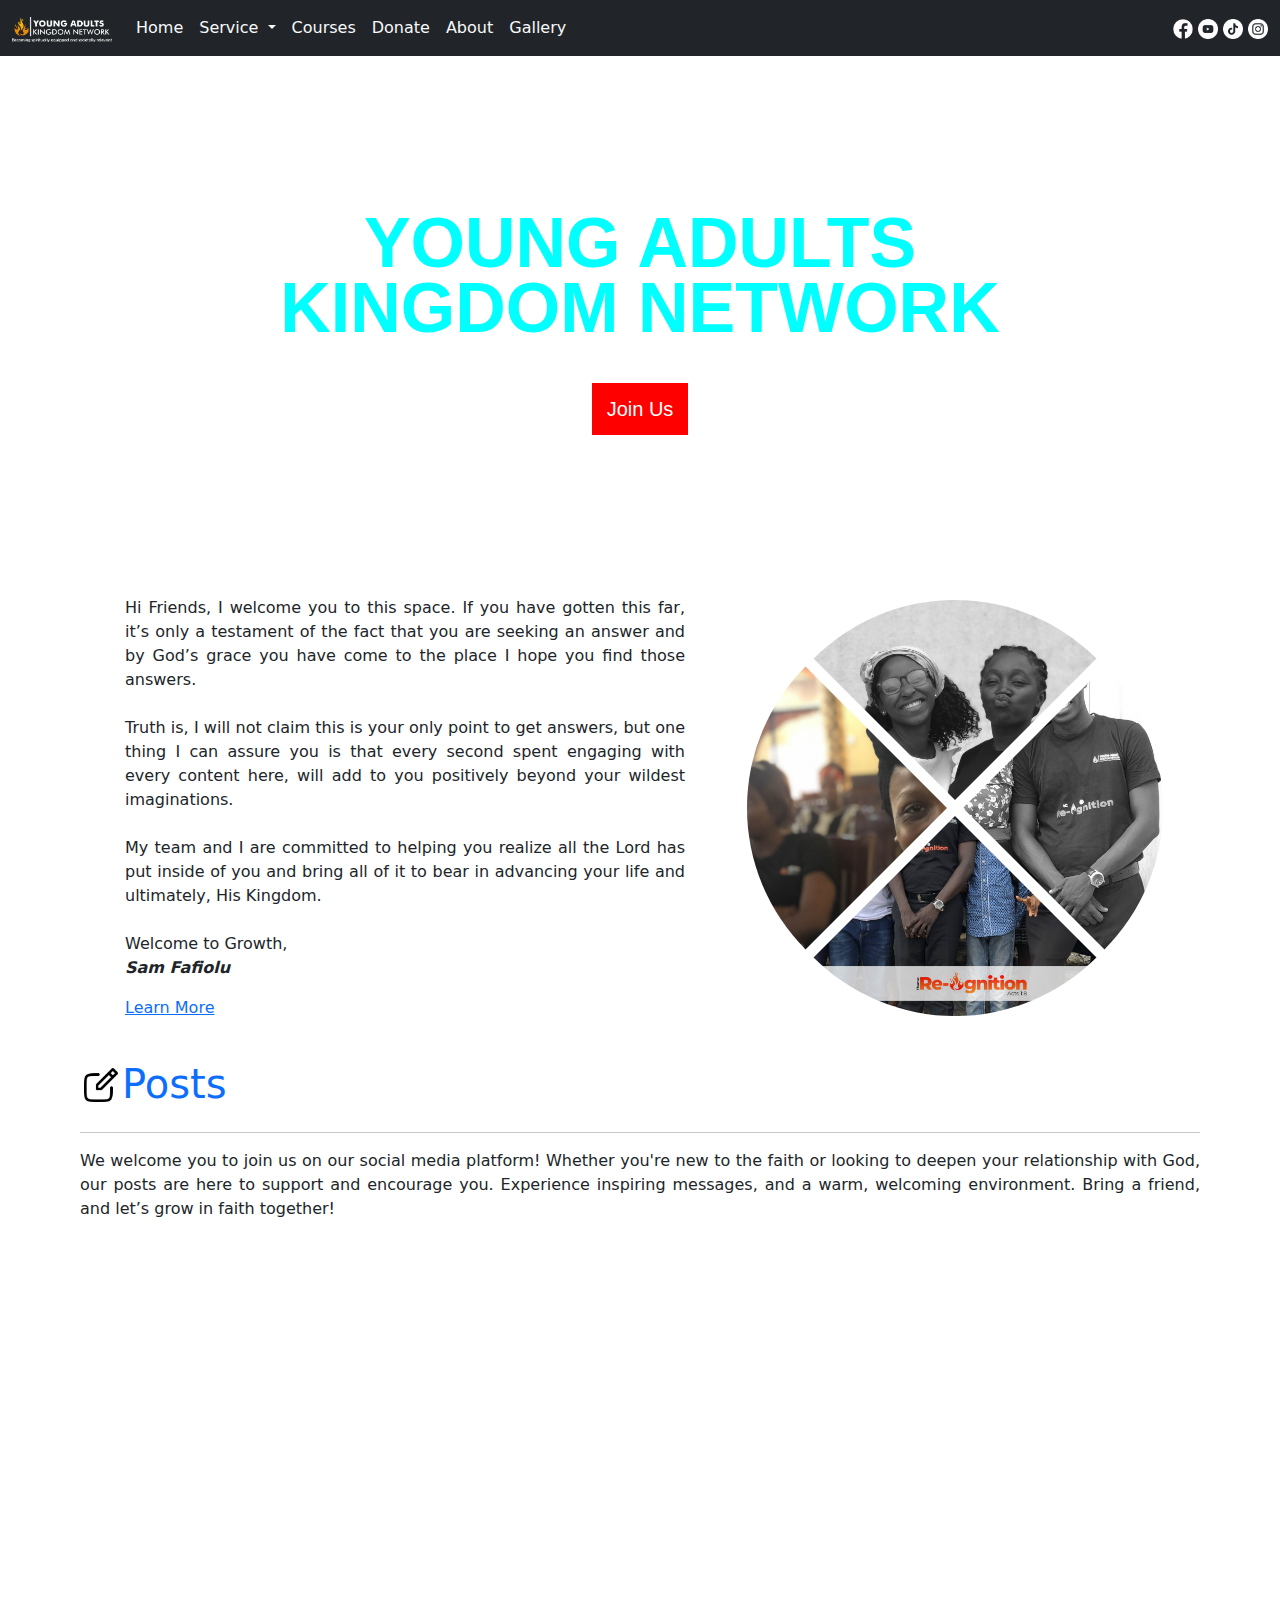
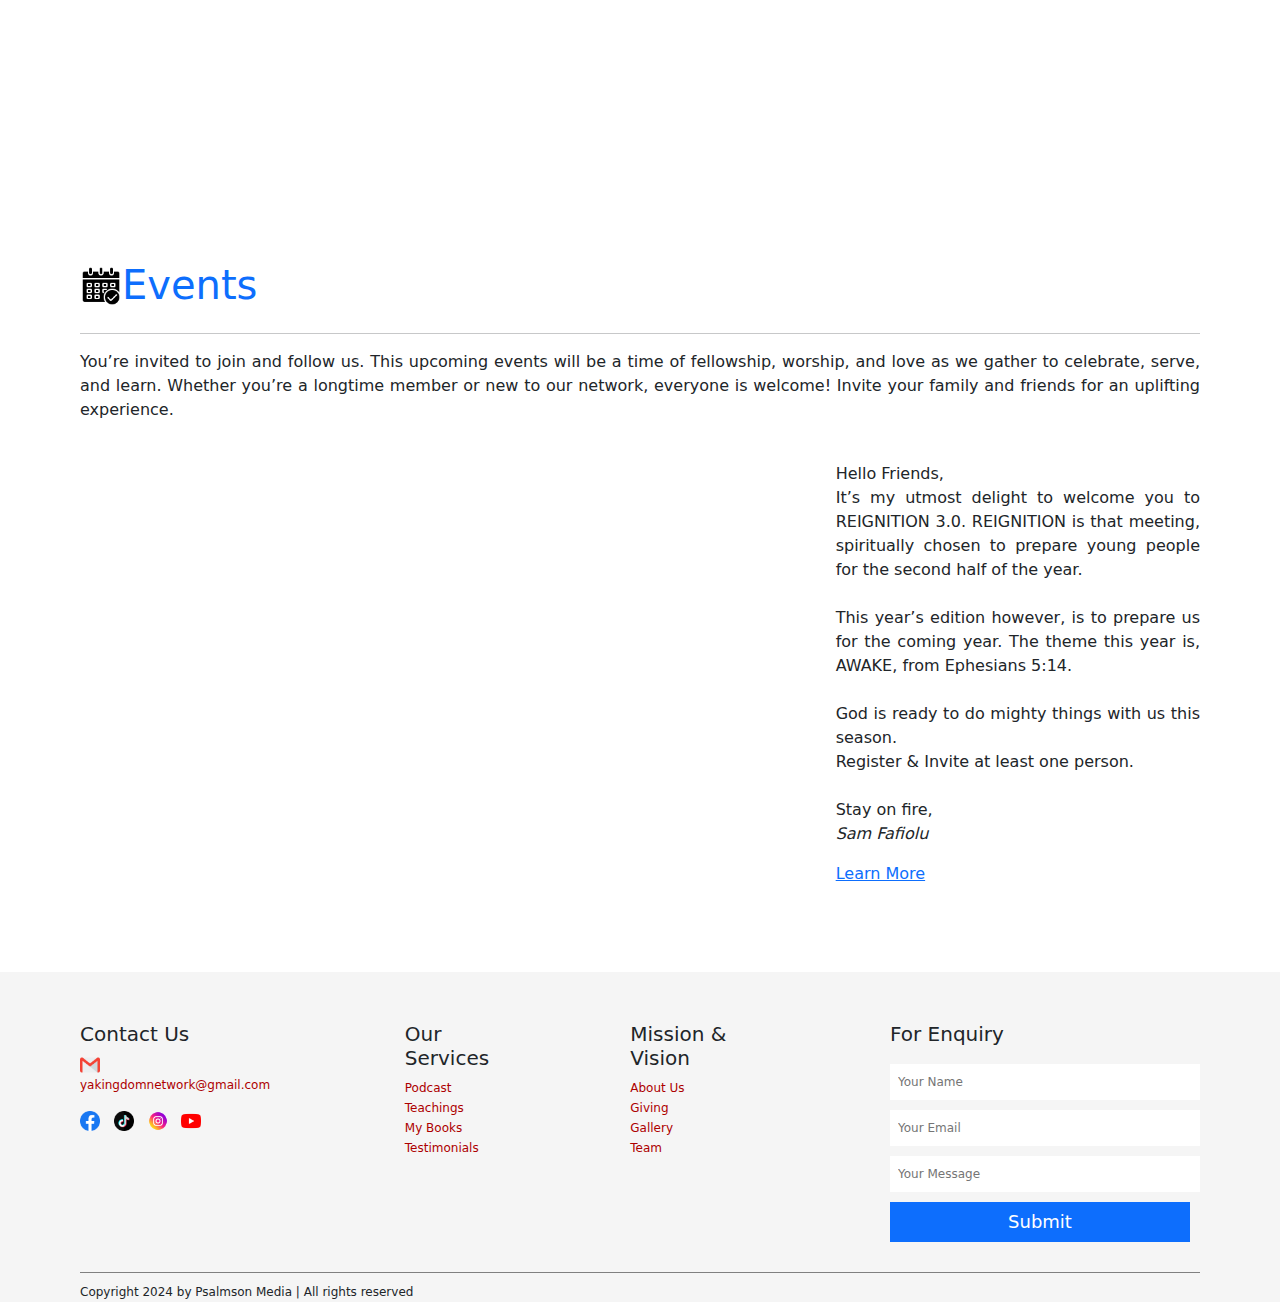
==== commit 944f09f5: "first commit" ====
--- a/index.html
+++ b/index.html
@@ -7,6 +7,7 @@
     <link rel="stylesheet" href="css/bootstrap.css">
     <link rel="stylesheet" href="css/style.css">
     <title>yaknglobal.com</title>
+    <link rel="icon" href="img/yakn circle logo.jpg">
 </head>
 
 <body>
@@ -28,19 +29,19 @@
                             Service
                         </a>
                         <ul class="dropdown-menu">
-                            <li><a class="dropdown-item" href="#">Podcast</a></li>
+                            <li><a class="dropdown-item" href="podcast.html">Podcast</a></li>
                             <li><a class="dropdown-item" href="#">Teachings</a></li>
                             <li><a class="dropdown-item" href="#">My Books</a></li>
                             <li><a class="dropdown-item" href="#">Testimonials</a></li>
                             <li>
                                 <hr class="dropdown-divider">
                             </li>
-                            <li><a class="dropdown-item" href="index.html"><img src="img/yakn logo.png"
-                                        width="100"></a></li>
+                            <li><a class="dropdown-item" href="index.html"><img src="img/yakn logo.png" width="100"></a>
+                            </li>
                         </ul>
                     </li>
                     <li class="nav-item">
-                        <a class="nav-link text-light" href="#">Courses</a>
+                        <a class="nav-link text-light" href="course.html">Courses</a>
                     </li>
                     <li class="nav-item">
                         <a class="nav-link text-light" aria-disabled="true" href="donate.html">Donate</a>
@@ -53,10 +54,13 @@
                     </li>
                 </ul>
                 <div>
-                    <a href="https://www.facebook.com/fafiolu.samuel"><img src="img/fb.png" width="20"></a>
-                    <a href="https://youtube.com/@samfafioluofficial?si=S8PP0mXsg4CZrCpM"><img src="img/yt.png" width="20"></a>
-                    <a href="https://vm.tiktok.com/ZMh8GTM2t/"><img src="img/tk.png"  width="20"></a>
-                    <a href="https://www.instagram.com/samfafiolu.ng?igsh=YzljYTk1ODg3Zg=="><img src="img/insta.png"  width="20"></a>
+                    <a href="https://www.facebook.com/share/oqnJmRU2HMLkzGeV/?mibextid=LQQJ4d"><img src="img/fb.png"
+                            width="20"></a>
+                    <a href="https://youtube.com/@samfafioluofficial?si=S8PP0mXsg4CZrCpM"><img src="img/yt.png"
+                            width="20"></a>
+                    <a href="https://vm.tiktok.com/ZMh8GTM2t/"><img src="img/tk.png" width="20"></a>
+                    <a href="https://www.instagram.com/samfafiolu.ng?igsh=YzljYTk1ODg3Zg=="><img src="img/insta.png"
+                            width="20"></a>
                 </div>
             </div>
         </div>
@@ -67,77 +71,116 @@
             <h1 class="yakn">YOUNG ADULTS<br>KINGDOM NETWORK</h1>
             <div class="read-more"><a href="https://chat.whatsapp.com/B8yAgyohZiiI1sKRX3BTaz">Join Us</a></div>
         </div>
-        <marquee direction="left" class="animate">Yakn is a fast growing youth platform, in teaching the true word of
-            God and power of prayer. The reason for Yakn is to diciple young people into becoming relevant and societal
-            equipped for their destiny or purpose.</marquee>
     </section>
-    <div class="welcome-page">
-        <div class="welcome1">
-            <div>
-                <p>Hi Friends,
-
-                    I welcome you to this space. If you have gotten this far, it’s only a testament of the fact that you
-                    are seeking an answer and by God’s grace you have come to the place I hope you find those answers.
-                    <br><br>
-                    Truth is, I will not claim this is your only point to get answers, but one thing I can assure you is
-                    that every second spent engaging with every content here, will add to you positively beyond your
-                    wildest imaginations. <br><br>
-
-                    My team and I are committed to helping you realize all the Lord has put inside of you and bring all
-                    of it to bear in advancing your life and ultimately, His Kingdom. <br><br>
-
-                    Welcome to Growth,<br>
-                    <i>Sam Fafiolu.</i>
-                </p>
-            </div>
-            <div class="welcome-pic"></div>
-        </div>
-    </div>
-    <div class="founder">
-        <div class="found">
-            <div>
-                <div class="pst-img"></div>
-            </div>
-            <div class="sam-text">
-                <p style="font-weight: lighter;"><b>FOUNDER</b> <br>
-                    Sam Fafiolu is a thought leader and minister of the gospel with a special focus on young people. He
-                    is deeply passionate about guiding the youth, understanding that their actions, or lack thereof, can
-                    significantly influence their God-given destinies. In 2021, Sam was inspired to establish what has
-                    now become the Young Adults Kingdom Network. <br><br>
-
-                    Currently, Sam is nearing the completion of his Master’s degree in Bioinformatics in the United
-                    Kingdom. He is also a prolific creator of various media expressions, all designed to inspire,
-                    educate, and propel young people toward their purpose. <br><br>
-
-                    Sam has authored two books: "Activating Your Ears for Life and Purpose" (2021) and "Altitude
-                    Insights" (2024).
-
-                    He is married to his beautiful wife, Iyinyemi, who is actively involved in music ministry. Together,
-                    they reside in England.
-
-                    Sam enjoys engaging in meaningful conversations and uses every opportunity to make a lasting impact.
-
-
-                </p>
-            </div>
-        </div>
-    </div>
+    <div class="welcome2">
+        <div class="card1">
+            <p class="card-text">Hi Friends, I welcome you to this space. If you have gotten this far, it’s only a
+                testament of the fact that you
+                are seeking an answer and by God’s grace you have come to the place I hope you find those answers.
+                <br><br>
+                Truth is, I will not claim this is your only point to get answers, but one thing I
+                can assure you is that every second spent engaging with every content here, will add to you positively
+                beyond your
+                wildest imaginations. <br><br>
+                My team and I are committed to helping you realize all the Lord has put inside of
+                you and bring all
+                of it to bear in advancing your life and ultimately, His Kingdom. <br><br>
+
+                Welcome to Growth,<br>
+                <b><i>Sam Fafiolu</i></b>
+            </p><a href="about.html">Learn More</a>
+        </div>
+        <div class="gallery">
+            <img src="img/img 1.jpg" alt="">
+            <img src="img/img 2.jpg" alt="">
+            <img src="img/img 4.jpg" alt="">
+            <img src="img/psam wife.jpg" alt="">
+        </div>
+    </div>
+
+
+    <div class="post">
+        <div class="d-flex2 text-primary">
+            <div class="mt-1"><img src="img/write.png" width="42"></div>
+            <h1>Posts</h1>
+        </div>
+        <hr>
+        <p>We welcome you to join us on our social media platform! Whether you're new to the faith or looking to deepen
+            your relationship with God, our posts are here to support and encourage you. Experience           inspiring messages, and a warm, welcoming environment. Bring a friend, and let’s grow in faith together!
+        </p>
+    </div>
+
+    <div class="youtube">
+        <iframe class="iframe" width="100%" src="https://www.youtube.com/embed/YpC1oXa8rkI?si=EzSln-jyD-tEeEu-"
+            title="YouTube video player" frameborder="0"
+            allow="accelerometer; autoplay; clipboard-write; encrypted-media; gyroscope; picture-in-picture; web-share"
+            referrerpolicy="strict-origin-when-cross-origin" allowfullscreen></iframe>
+        <iframe class="iframe" width="100%" src="https://www.youtube.com/embed/yaFIwr6fk-4?si=-OlEQMiJgrm795P1"
+            title="YouTube video player" frameborder="0"
+            allow="accelerometer; autoplay; clipboard-write; encrypted-media; gyroscope; picture-in-picture; web-share"
+            referrerpolicy="strict-origin-when-cross-origin" allowfullscreen></iframe>
+    </div>
+    <div class="youtube">
+        <iframe class="iframe" width="100%" src="https://www.youtube.com/embed/zu3-YL6zOAA?si=zSyzQbu5X_OhcuM4"
+            title="YouTube video player" frameborder="0"
+            allow="accelerometer; autoplay; clipboard-write; encrypted-media; gyroscope; picture-in-picture; web-share"
+            referrerpolicy="strict-origin-when-cross-origin" allowfullscreen></iframe>
+        <iframe class="iframe" width="100%" src="https://www.youtube.com/embed/IAJkZBQT5ns?si=pKUcH6F5RJKCUuD-"
+            title="YouTube video player" frameborder="0"
+            allow="accelerometer; autoplay; clipboard-write; encrypted-media; gyroscope; picture-in-picture; web-share"
+            referrerpolicy="strict-origin-when-cross-origin" allowfullscreen></iframe>
+    </div>
+    <div class="post">
+        <div class="d-flex2 text-primary">
+            <div class="mt-1"><img src="img/calendar (1).png" width="42"></div>
+            <h1>Events</h1>
+        </div>
+        <hr>
+        <p>You’re invited to join and follow us. This upcoming events will be a time of fellowship, worship, and love as
+            we gather to celebrate, serve, and learn. Whether you’re a longtime member or new to our network, everyone is
+            welcome! Invite your family and friends for an uplifting experience.</p>
+    </div>
+
+    <div class="event">
+        <div class="event-img img1">
+        </div>
+        <div class="card1">
+            <p class="card-text">Hello Friends, <br>
+                It’s my utmost delight to welcome you to REIGNITION 3.0. REIGNITION is that meeting, spiritually chosen to prepare young people for the second half of the year. <br><br>
+                
+                This year’s edition however, is to prepare us for the coming year. The theme this year is, AWAKE, from Ephesians 5:14. <br> <br>
+                
+                God is ready to do mighty things with  us this season. <br>
+                Register & Invite at least one person. <br><br>
+                
+                Stay on fire, <br>
+                <i>Sam Fafiolu</i>
+            </p><a href="about.html">Learn More</a>
+        </div>
+    </div>
+
+   
+
+
+
     <footer class="footer">
         <div class="contact">
             <div>
                 <h5>Contact Us</h5>
-                <p class="contact1">If you are in the middle of something and <br> you don’t want to miss that important call <br> that
-                    could be the
-                    start of an exciting new <br>business.</p>
-                <a href="https://www.facebook.com/fafiolu.samuel"><img src="img/facebook.png" width="20"></a>
+                <p class="contact1"><a href="https://www.yakingdomnetwork@gmail.com"><img src="img/gmail.png" width="20"
+                            class="me-2">yakingdomnetwork@gmail.com</a></p>
+                <a href="https://www.facebook.com/share/oqnJmRU2HMLkzGeV/?mibextid=LQQJ4d"><img src="img/facebook.png"
+                        width="20"></a>
                 <a href="https://vm.tiktok.com/ZMh8GTM2t/"><img src="img/tik-tok.png" width="20"></a>
-                <a href="https://www.instagram.com/samfafiolu.ng?igsh=YzljYTk1ODg3Zg=="><img src="img/instagram.png" width="20"></a>
-                <a href="https://youtube.com/@samfafioluofficial?si=S8PP0mXsg4CZrCpM"><img src="img/youtube.png" width="20"></a>
+                <a href="https://www.instagram.com/samfafiolu.ng?igsh=YzljYTk1ODg3Zg=="><img src="img/instagram.png"
+                        width="20"></a>
+                <a href="https://youtube.com/@samfafioluofficial?si=S8PP0mXsg4CZrCpM"><img src="img/youtube.png"
+                        width="20"></a>
             </div>
             <div>
                 <h5>Our Services</h5>
                 <div class="Service1">
-                    <a href="">Podcast</a>
+                    <a href="podcast.html">Podcast</a>
                     <a href="">Teachings</a>
                     <a href="">My Books</a>
                     <a href="">Testimonials</a>
@@ -145,21 +188,21 @@
 
             </div>
             <div>
-                <h5>About Us</h5>
+                <h5>Mission & Vision</h5>
                 <div class="Service1">
                     <a href="about.html">About Us</a>
-                    <a href="">Giving</a>
+                    <a href="donate.html">Giving</a>
                     <a href="gallery.html">Gallery</a>
                     <a href="">Team</a>
                 </div>
             </div>
             <div class="input">
-                <h5>Fill this form</h5>
+                <h5>For Enquiry</h5>
                 <form action="">
                     <input type="Name" placeholder="Your Name">
                     <input type="Email" placeholder="Your Email">
                     <input type="Message" placeholder="Your Message">
-                    <button class="bg-primary">Submit</button>
+                    <a href=""><button class="bg-primary">Submit</button></a>
                 </form>
             </div>
         </div>
@@ -173,6 +216,7 @@
 
     <script src="js/popper.min.js"></script>
     <script src="js/bootstrap.js"></script>
+    <script async src="https://www.tiktok.com/embed.js"></script>
 </body>
 
 </html>--- a/css/style.css
+++ b/css/style.css
@@ -2,6 +2,10 @@
     padding: 0;
     margin: 0;
     box-sizing: border-box;
+}
+
+p {
+    text-align: justify;
 }
 
 .main {
@@ -487,390 +491,574 @@
 
 
 
-/* Welcome Page (Hello Guys) */
-
-
-.welcome-page {
+
+
+
+
+
+
+
+
+
+
+
+
+
+
+
+/* post section */
+
+.post {
+    margin: 50px 170px;
+}
+
+.post a {
+    text-decoration: none;
+}
+
+.youtube {
+    display: flex;
+    justify-content: center;
+    gap: 40px;
+    margin: 40px;
+}
+
+.welcome2 {
+    display: flex;
+    justify-content: center;
+    align-items: center;
+    margin: 30px 20px;
+    gap: 70px;
+}
+
+.card1 {
+width: 50%;
+height: auto;
+}
+
+.btn {
+    margin: 0 20px 20px 20px;
+}
+
+.btn a {
+    text-decoration: none;
+    color: white;
+}
+
+.event {
+    margin: 30px 170px;
+    display: flex;
+    gap: 20px;
+}
+
+.event-img {
+    width: 50%;
+    height: auto;
+    display: flex;
+    align-items: flex-end;
+    padding-bottom: 20px;
+    padding-left: 20px;
+}
+
+.img1 {
+    background-image: url(../img/AWAKE\ MAIN\ FLIER.jpg);
+    background-size: cover;
+    background-repeat: no-repeat;
+}
+
+
+
+.reg a {
+    border-radius: 10px;
+    font-size: 10px;
+    color: white;
+    background-color: rgba(175, 0, 0, 0.562);
+    padding: 10px;
+    text-decoration: none;
+}
+
+.event-img img {
     width: 100%;
-    height: 500px;
-    background-color: rgb(235, 235, 235);
-    padding: 40px;
-}
-
-.welcome1 {
-    width: 100%;
-    height: 425px;
-    border: 2px solid rgb(187, 187, 187);
-    border-radius: 9px;
-    font-family: 'Segoe UI', Tahoma, Geneva, Verdana, sans-serif;
-    font-size: 20px;
-    align-items: center;
+    height: 100%;
+    overflow: hidden;
+}
+
+.podcast2 {
+    margin: 10px 170px;
+}
+
+.d-flex {
     display: flex;
-    padding: 30px;
-    font-weight: lighter;
-    text-align: justify;
-}
+    gap: 20px;
+}
+
+
+
+
+
+.gallery {
+    --g: 8px;   /* the gap */
+    --s: 400px; /* the size */
+    
+    display: grid;
+    border-radius: 50%;
+  }
+  .gallery > img {
+    grid-area: 1/1;
+    width: 400px;
+    aspect-ratio: 1;
+    object-fit: cover;
+    border-radius: 50%;
+    transform: translate(var(--_x,0),var(--_y,0));
+    cursor: pointer;
+    z-index: 0;
+    transition: .3s, z-index 0s .3s;
+  }
+  .gallery img:hover {
+    --_i: 1;
+    z-index: 1;
+    transition: transform .2s, clip-path .3s .2s, z-index 0s;
+  }
+  .gallery:hover img {
+    transform: translate(0,0);
+  }
+  .gallery > img:nth-child(1) {
+    clip-path: polygon(50% 50%,calc(50%*var(--_i,0)) calc(120%*var(--_i,0)),0 calc(100%*var(--_i,0)),0 0,100% 0,100% calc(100%*var(--_i,0)),calc(100% - 50%*var(--_i,0)) calc(120%*var(--_i,0)));
+    --_y: calc(-1*var(--g))
+  }
+  .gallery > img:nth-child(2) {
+    clip-path: polygon(50% 50%,calc(100% - 120%*var(--_i,0)) calc(50%*var(--_i,0)),calc(100% - 100%*var(--_i,0)) 0,100% 0,100% 100%,calc(100% - 100%*var(--_i,0)) 100%,calc(100% - 120%*var(--_i,0)) calc(100% - 50%*var(--_i,0)));
+    --_x: var(--g)
+  }
+  .gallery > img:nth-child(3) {
+    clip-path: polygon(50% 50%,calc(100% - 50%*var(--_i,0)) calc(100% - 120%*var(--_i,0)),100% calc(100% - 120%*var(--_i,0)),100% 100%,0 100%,0 calc(100% - 100%*var(--_i,0)),calc(50%*var(--_i,0)) calc(100% - 120%*var(--_i,0)));
+    --_y: var(--g)
+  }
+  .gallery > img:nth-child(4) {
+    clip-path: polygon(50% 50%,calc(120%*var(--_i,0)) calc(50%*var(--_i,0)),calc(100%*var(--_i,0)) 0,0 0,0 100%,calc(100%*var(--_i,0)) 100%,calc(120%*var(--_i,0)) calc(100% - 50%*var(--_i,0)));
+    --_x: calc(-1*var(--g))
+  }
+  
+  
 
 @media only screen and (max-width:300px) {
-    .welcome-page {
-        padding: 20px;
-        height: 470px;
-    }
-
-    .welcome1 {
+    .welcome2 {
+        display: block;
+        margin: 20px 20px;
+    }
+
+    .card {
+        margin-bottom: 20px;
+    }
+
+    .card1 {
+        width: 100%;
+        height: auto;
+        font-size: 10px;
+    }
+
+    .gallery > img {
+        width: 220px;
+        margin-left: 20px;
+        margin-top: 20px;
+        margin-bottom: 20px;
+      }
+
+    .welcome2 p {
+        font-size: 10px;
+    }
+
+    .post {
+        margin: 10px 20px;
+    }
+
+    .post p {
+        font-size: 10px;
+    }
+
+    .youtube {
+        display: block;
+        gap: 10px;
+        margin: 10px;
+    }
+
+    .iframe {
+        width: 100%;
+        height: auto;
+    }
+
+    .event {
+        margin: 20px;
+        display: block;
+        gap: 20px;
+    }
+
+    .event-img {
+        background-position: center;
+        width: 100%;
+        height: 300px;
         display: flex;
+        align-items: flex-end;
+        padding-bottom: 20px;
+        padding-left: 20px;
+        margin-bottom: 10px;
+    }
+
+    .d-flex {
+        display: block;
         flex-direction: column;
+    }
+
+    .podcast2 {
+        margin: 10px 10px;
+    }
+
+    .d-flex2 {
+        display: flex;
+    }
+
+    .d-flex2 h1 {
+        margin-top: 10px;
+    }
+}
+
+@media only screen and (min-width:301px) {
+    .welcome2 {
+        display: block;
+        margin: 20px 20px;
+    }
+
+    .card {
+        margin-bottom: 20px;
+    }
+
+    .welcome2 p {
         font-size: 10px;
-        padding: 15px;
-
-
-    }
-
-    .welcome-pic {
-        background-image: url(../img/img\ 1.jpg);
-        background-size: cover;
-        width: 100%;
-        height: 180px;
-        margin-top: 15px;
-    }
-}
-
-@media only screen and (min-width:301px) {
-    .welcome-page {
-        padding: 20px;
-        height: 590px;
-    }
-
-    .welcome1 {
+    }
+
+    .post {
+        margin: 10px 20px;
+    }
+
+    .btn {
+        margin: 0;
+    }
+
+    .post p {
+        font-size: 10px;
+    }
+
+    .youtube {
+        display: block;
+        gap: 10px;
+        margin: 10px;
+    }
+
+    .iframe {
+        width: 100%;
+        height: auto;
+    }
+
+    .event {
+        margin: 10px;
+        display: block;
+        gap: 20px;
+    }
+
+    .event-img {
+        background-position: center;
+        width: 100%;
+        height: 300px;
         display: flex;
+        align-items: flex-end;
+        padding-bottom: 20px;
+        padding-left: 20px;
+        margin-bottom: 10px;
+    }
+
+    .d-flex {
+        display: block;
         flex-direction: column;
-        font-size: 11px;
-        padding: 15px;
-        text-justify: auto;
-        height: 550px;
-    }
-
-    .welcome-pic {
-        background-image: url(../img/img\ 1.jpg);
-        background-size: cover;
+    }
+
+    .podcast2 {
+        margin: 10px 10px;
+    }
+
+    .d-flex2 {
+        display: flex;
+    }
+
+    .d-flex2 h1 {
+        margin-top: 10px;
+    }
+}
+
+@media only screen and (min-width:330px) {
+    .event-img {
+        height: 330px;
+    }
+}
+
+@media only screen and (min-width:360px) {
+    
+    .welcome2 p {
+        font-size: 12px;
+    }
+    .post p{
+        font-size: 12px;
+    }
+    .iframe {
         width: 100%;
         height: 200px;
-        margin-top: 15px;
-    }
-}
-
-@media only screen and (min-width:400px) {
-
-    .welcome-pic {
-        background-image: url(../img/img\ 1.jpg);
-        background-size: cover;
-        width: 100%;
-        height: 250px;
-        margin-top: 15px;
+    }
+}
+
+@media only screen and (min-width:375px) {
+    .event-img {
+        height: 350px;
+    }
+}
+
+@media only screen and (min-width:390px) {
+    .event-img {
+        height: 370px;
+    }
+}
+
+@media only screen and (min-width:410px) {
+    .event-img {
+        height: 390px;
+    }
+    .welcome2 p {
+        font-size: 13px;
+    }
+    .post p{
+        font-size: 13px;
+    }
+}
+
+@media only screen and (min-width:420px) {
+    .event-img {
+        height: 410px;
+    }
+    .iframe {
+        width: 100%;
+        height: 230px;
+    }
+}
+@media only screen and (min-width:440px) {
+    .event-img {
+        height: 430px;
+    }
+}
+@media only screen and (min-width:460px) {
+    .event-img {
+        height: 460px;
+    }
+}
+@media only screen and (min-width:480px) {
+    .event-img {
+        height: 480px;
     }
 }
 
 @media only screen and (min-width:500px) {
-    .welcome-page {
-        padding: 20px;
-        height: 590px;
-    }
-
-    .welcome-pic {
-        background-image: url(../img/img\ 1.jpg);
-        background-size: cover;
+    .event-img {
+        height: 510px;
+    }
+}
+@media only screen and (min-width:530px) {
+    .event-img {
+        height: 530px;
+    }
+}
+@media only screen and (min-width:580px) {
+    .event-img {
+        height: 580px;
+
+    }
+    .iframe {
         width: 100%;
         height: 300px;
-        margin-top: 15px;
-    }
-}
-
-@media only screen and (min-width:700px) {
-    .welcome-page {
-        padding: 30px;
-        height: 320px;
-    }
-
-    .welcome1 {
+    }
+}
+@media only screen and (min-width:600px) {
+    .event-img {
+        height: 600px;
+    }
+}
+
+
+@media only screen and (min-width:630px) {
+    .event-img {
+        height: 690px;
+    }
+
+    .d-flex2 h1 {
+        margin-top: 5px;
+    }
+    .iframe {
+        width: 100%;
+        height: 350px;
+    }
+}
+
+@media only screen and (min-width:800px) {
+    .event-img {
+        height: 750px;
+    }
+    .d-flex2 h1 {
+        margin-top: 5px;
+    }
+}
+
+@media only screen and (min-width:840px) {
+    .event-img {
+        height: 800px;
+    }
+    .iframe {
+        width: 100%;
+        height: 400px;
+    }
+}
+
+
+
+
+
+@media only screen and (min-width:1000px) {
+    .welcome2 {
+        display: flex;
+        margin: 40px 80px;
+    }
+
+    .card {
+        margin-bottom: 10px;
+    }
+
+    .welcome2 p {
+        font-size: 13px;
+    }
+
+    .post {
+        margin: 40px 80px;
+    }
+
+    .btn {
+        margin: 0;
+    }
+
+    .post p {
+        font-size: 13px;
+    }
+
+    .youtube {
+        display: flex;
+        gap: 20px;
+        margin: 20px 80px;
+    }
+
+    .iframe {
+        width: 100%;
+        height: 270px;
+    }
+
+    .event {
+        margin: 0 80px;
+        display: flex;
+        gap: 20px;
+    }
+
+    .event-img {
+        background-position: center;
+        width: 100%;
+        height: 420px;
+        display: flex;
+        align-items: flex-end;
+        padding-bottom: 20px;
+        padding-left: 20px;
+        margin-bottom: 10px;
+    }
+
+    .d-flex {
         display: flex;
         flex-direction: row;
-        font-size: 11px;
-        height: 280px;
-        gap: 20px;
-
-    }
-
-    .welcome-pic {
-        background-image: url(../img/img\ 1.jpg);
-        background-size: cover;
-        width: 100%;
-        height: 250px;
-        margin-top: 1px;
-    }
-}
-
-@media only screen and (min-width:900px) {
-    .welcome-page {
-        padding: 30px;
-        height: 320px;
-    }
-
-    .welcome1 {
+    }
+
+    .podcast2 {
+        margin: 10px 80px;
+    }
+
+    .d-flex2 {
+        display: flex;
+    }
+
+    .d-flex2 h1 {
+        margin-top: 0;
+    }
+    .contact1 {
         display: flex;
         flex-direction: row;
-        font-size: 13px;
-        height: 290px;
-        gap: 20px;
-
-    }
-
-
-}
-
-@media only screen and (min-width:1200px) {
-    .welcome-page {
-        padding: 30px 70px 30px 70px;
-        height: 410px;
-    }
-
-    .welcome1 {
-        display: flex;
-        flex-direction: row;
+    }
+}
+@media only screen and (min-width:1070px) {
+    .event-img {
+        height: 460px;
+    }
+}
+@media only screen and (min-width:1150px) {
+    .event-img {
+        height: 500px;
+    }
+    .welcome2 p {
         font-size: 16px;
-        height: 350px;
-        gap: 30px;
-
-    }
-
-    .welcome-pic {
-        background-image: url(../img/img\ 1.jpg);
-        background-size: cover;
-        width: 400px;
-        height: 300px;
-        margin-top: 1px;
-    }
-}
-
-
-/* founder section  */
-
-
-.founder {
-    width: 100%;
-    height: 400px;
-    background-color: rgba(10, 0, 104, 0.404);
-    display: flex;
-    align-items: center;
-    justify-content: center;
-}
-
-.found {
-    width: 90%;
-    height: 300px;
-    border: 1px solid rgb(172, 172, 172);
-    display: flex;
-    align-items: center;
-    gap: 30px;
-    justify-content: center;
-    padding: 20px;
-}
-
-.pst-img {
-    /* border: 1px solid black; */
-    width: 230px;
-    height: 230px;
-    border-radius: 130px;
-    background-image: url(../img/pst\ sam.JPG);
-    background-size: cover;
-    background-position: center;
-
-}
-
-.sam-text {
-    font-size: 15px;
-    font-family: 'Segoe UI', Tahoma, Geneva, Verdana, sans-serif;
-    color: white;
-    text-align: justify;
-}
-
-@media only screen and (max-width:300px) {
-    .founder {
-        width: 100%;
-        height: 600px;
-        background-color: rgba(10, 0, 104, 0.13);
-    }
-
-    .found {
-        width: 90%;
-        height: 550px;
-        display: flex;
-        flex-direction: column;
-        gap: 20px;
-        padding: 10px;
-    }
-
-    .pst-img {
-        width: 100px;
-        height: 100px;
-
-    }
-
-    .sam-text {
-        font-size: 12px;
-        color: black;
-    }
-}
-
-@media only screen and (min-width:301px) {
-    .founder {
-        width: 100%;
-        height: 600px;
-        background-color: rgba(10, 0, 104, 0.13);
-    }
-
-    .found {
-        width: 90%;
-        height: 550px;
-        display: flex;
-        flex-direction: column;
-        gap: 20px;
-        padding: 10px;
-    }
-
-    .pst-img {
-        width: 100px;
-        height: 100px;
-
-    }
-
-    .sam-text {
-        font-size: 12px;
-        color: black;
-    }
-}
-
-@media only screen and (min-width:342px) {
-    .founder {
-        width: 100%;
-        height: 525px;
-    }
-
-    .found {
-        width: 90%;
-        height: 500px;
-    }
-
-}
-
-@media only screen and (min-width:375px) {
-    .sam-text {
-        font-size: 12px;
-    }
-
-    .founder {
-        width: 100%;
-        height: 550px;
-    }
-
-    .found {
-        width: 90%;
-        height: 525px;
-    }
-}
-
-@media only screen and (min-width:400px) {
-
-    .founder {
-        width: 100%;
-        height: 550px;
-    }
-
-    .found {
-        width: 90%;
-        height: 500px;
-    }
-}
-
-@media only screen and (min-width:500px) {
-    .sam-text {
-        font-size: 13px;
-    }
-
-    .founder {
-        width: 100%;
-        height: 600px;
-    }
-
-    .found {
-        width: 90%;
-        height: 575px;
-    }
-
-    .pst-img {
-
-        width: 180px;
-        height: 180px;
-    }
-}
-
-@media only screen and (min-width:700px) {
-    .sam-text {
-        font-size: 15px;
-    }
-}
-
-@media only screen and (min-width:900px) {
-    .sam-text {
+    }
+    .post p {
         font-size: 16px;
     }
 }
 
-@media only screen and (min-width:1200px) {
-
-    .pst-img {
-        width: 230px;
-        height: 230px;
-
-    }
-
-    .sam-text {
-        font-size: 16px;
-        color: black;
-    }
-
-    .found {
-        width: 90%;
-        height: 350px;
-        display: flex;
-        flex-direction: row;
-        padding: 25px;
-    }
-
-    .founder {
-        height: 400px;
-    }
-
+@media only screen and (min-width:1300px) {
+    .event-img {
+        height: 530px;
+    }
+    .iframe {
+        width: 100%;
+        height: 360px;
+    }
 }
 
 @media only screen and (min-width:1500px) {
-
-    .sam-text {
-        font-size: 18px;
-        color: black;
-    }
-
-    .found {
-        width: 90%;
-        height: 350px;
-        display: flex;
-        flex-direction: row;
-        padding: 25px;
-    }
-
-    .founder {
-        height: 400px;
-    }
-}
+    .event-img {
+        height: 560px;
+    }
+    .welcome2 p {
+        font-size: 20px;
+    }
+    .post p {
+        font-size: 20px;
+    }
+    .iframe {
+        width: 100%;
+        height: 380px;
+    }
+}
+
+
+
+
+
+
+
+
+
+
+
+
+
+
+
 
 
 
@@ -883,7 +1071,7 @@
 .footer {
     width: 100%;
     padding: 40px;
-    background-color: rgb(192, 192, 192);
+    background-color: rgba(192, 192, 192, 0.164);
     height: 425px;
 }
 
@@ -951,7 +1139,7 @@
         width: 100%;
         padding-left: 20px;
         padding-top: 5px;
-        height: 790px;
+        height: 740px;
     }
 
     .contact {
@@ -990,7 +1178,7 @@
         width: 100%;
         padding-left: 20px;
         padding-top: 5px;
-        height: 790px;
+        height: 740px;
     }
 
     .contact {
@@ -1029,14 +1217,15 @@
     .footer {
         width: 100%;
         padding: 20px 80px;
-        height: 360px;
+        height: 330px;
     }
 
     .contact {
         display: flex;
         gap: 60px;
-        
-    }
+
+    }
+
     .input input {
         width: 100%;
     }
@@ -1061,14 +1250,15 @@
     .footer {
         width: 100%;
         padding: 20px 80px;
-        height: 360px;
+        height: 330px;
     }
 
     .contact {
         display: flex;
         gap: 100px;
-        
-    }
+
+    }
+
     .input input {
         width: 100%;
     }
@@ -1093,7 +1283,7 @@
     .footer {
         width: 100%;
         padding: 20px 80px;
-        height: 400px;
+        height: 370px;
     }
 
     .contact {
@@ -1102,6 +1292,7 @@
         font-size: 16px;
         line-height: 30px;
     }
+
     .input input {
         width: 100%;
     }
